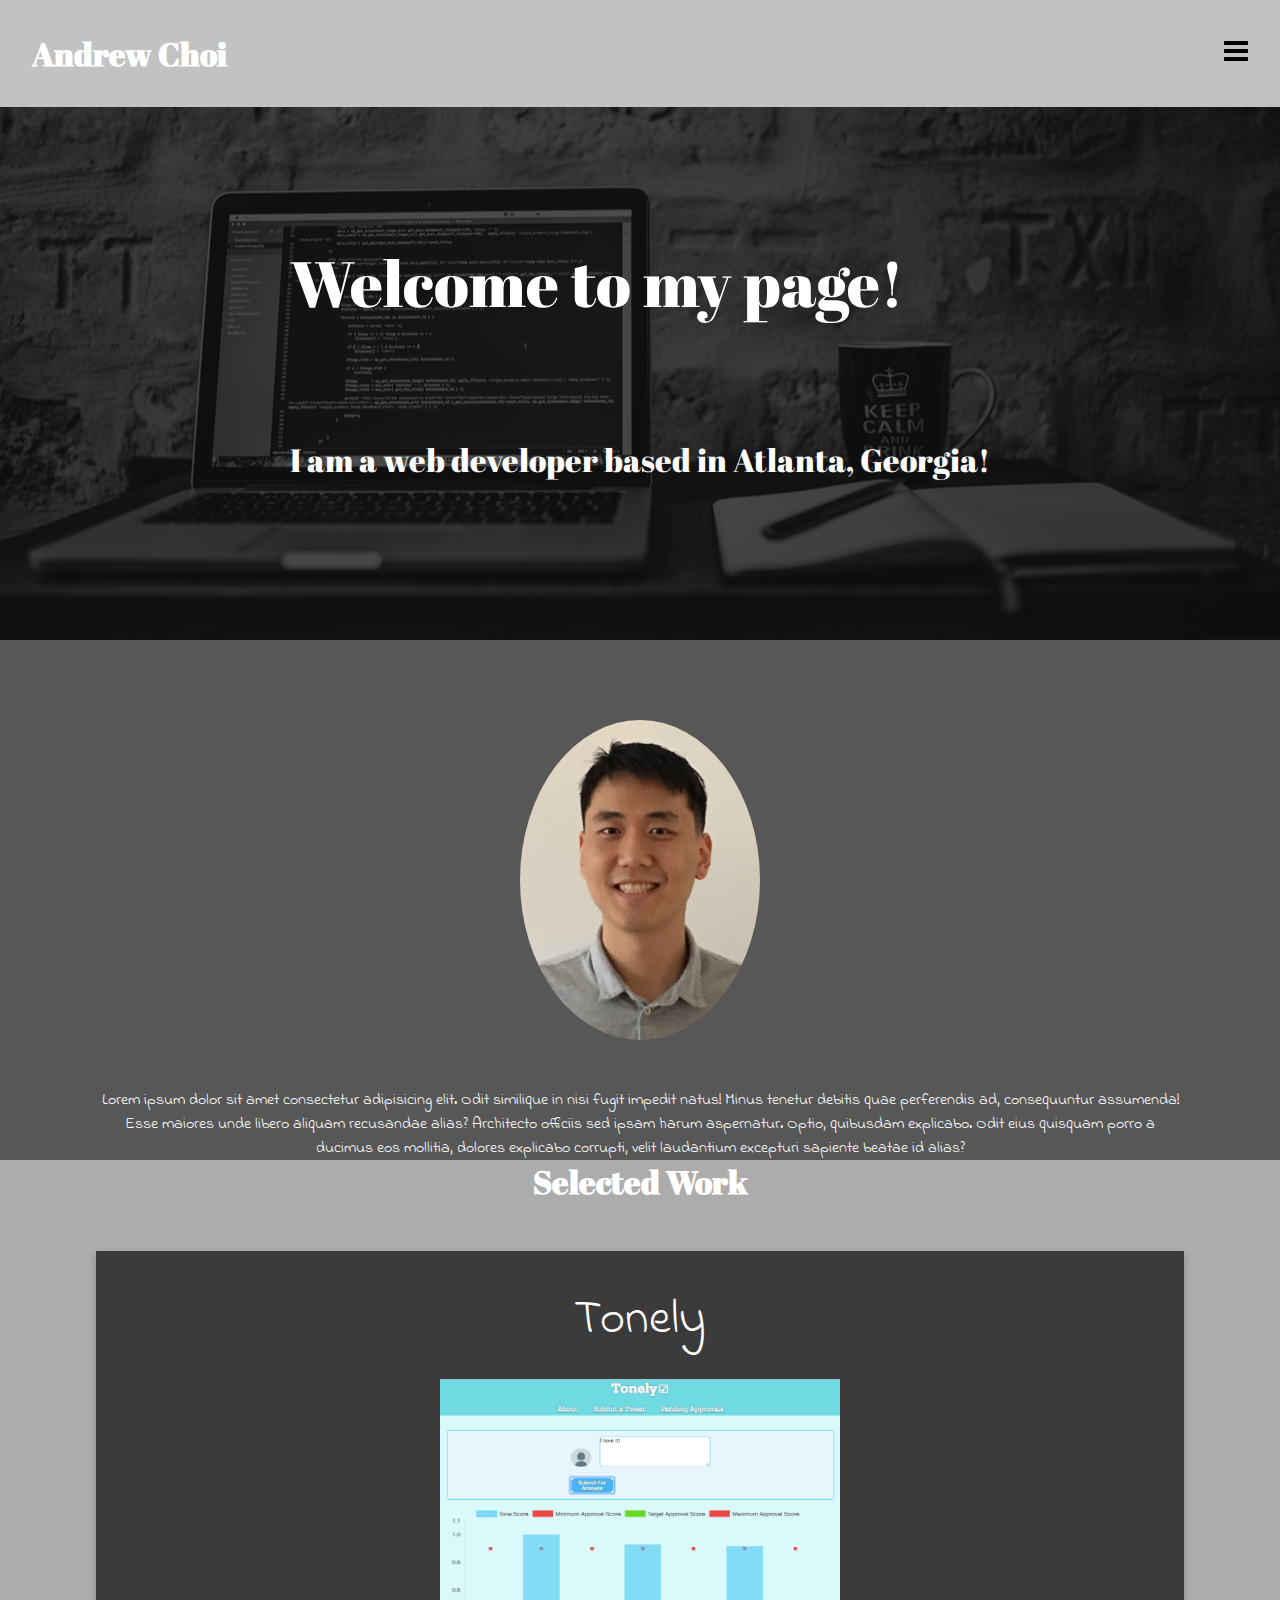
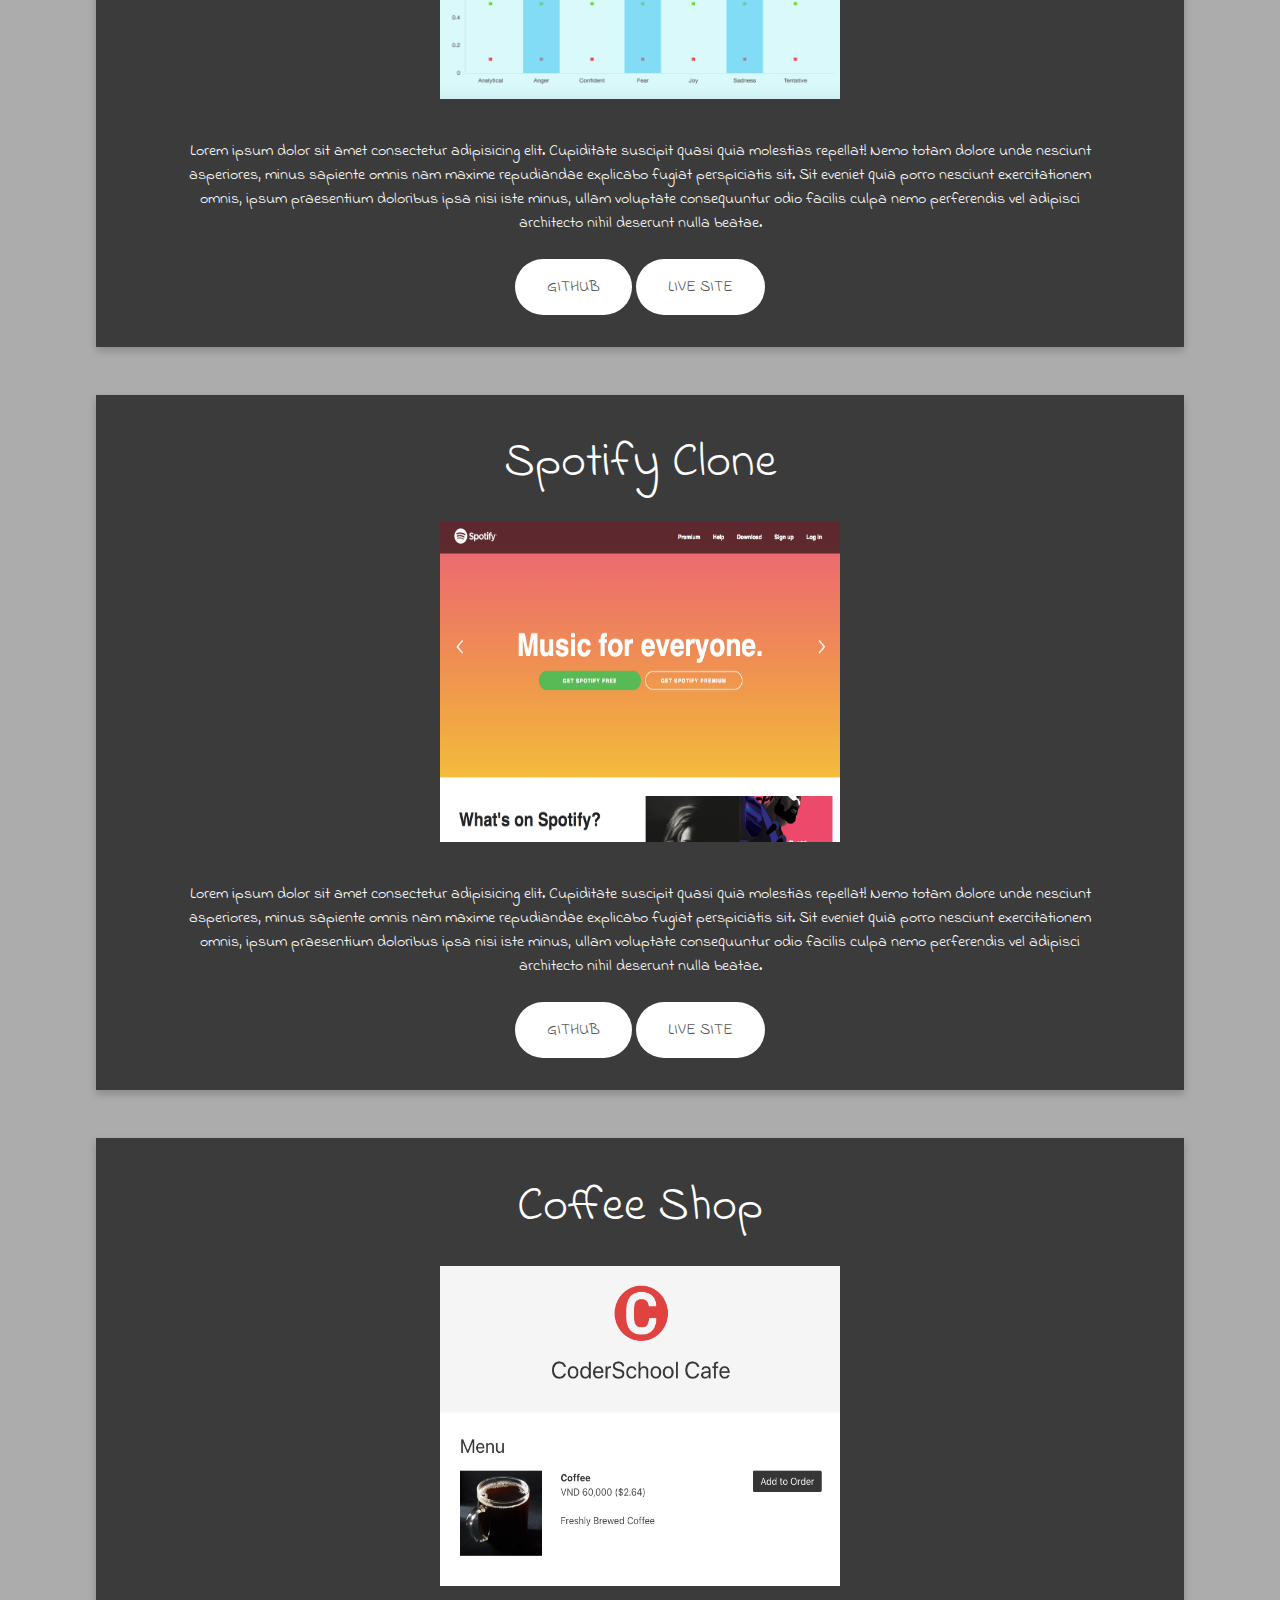
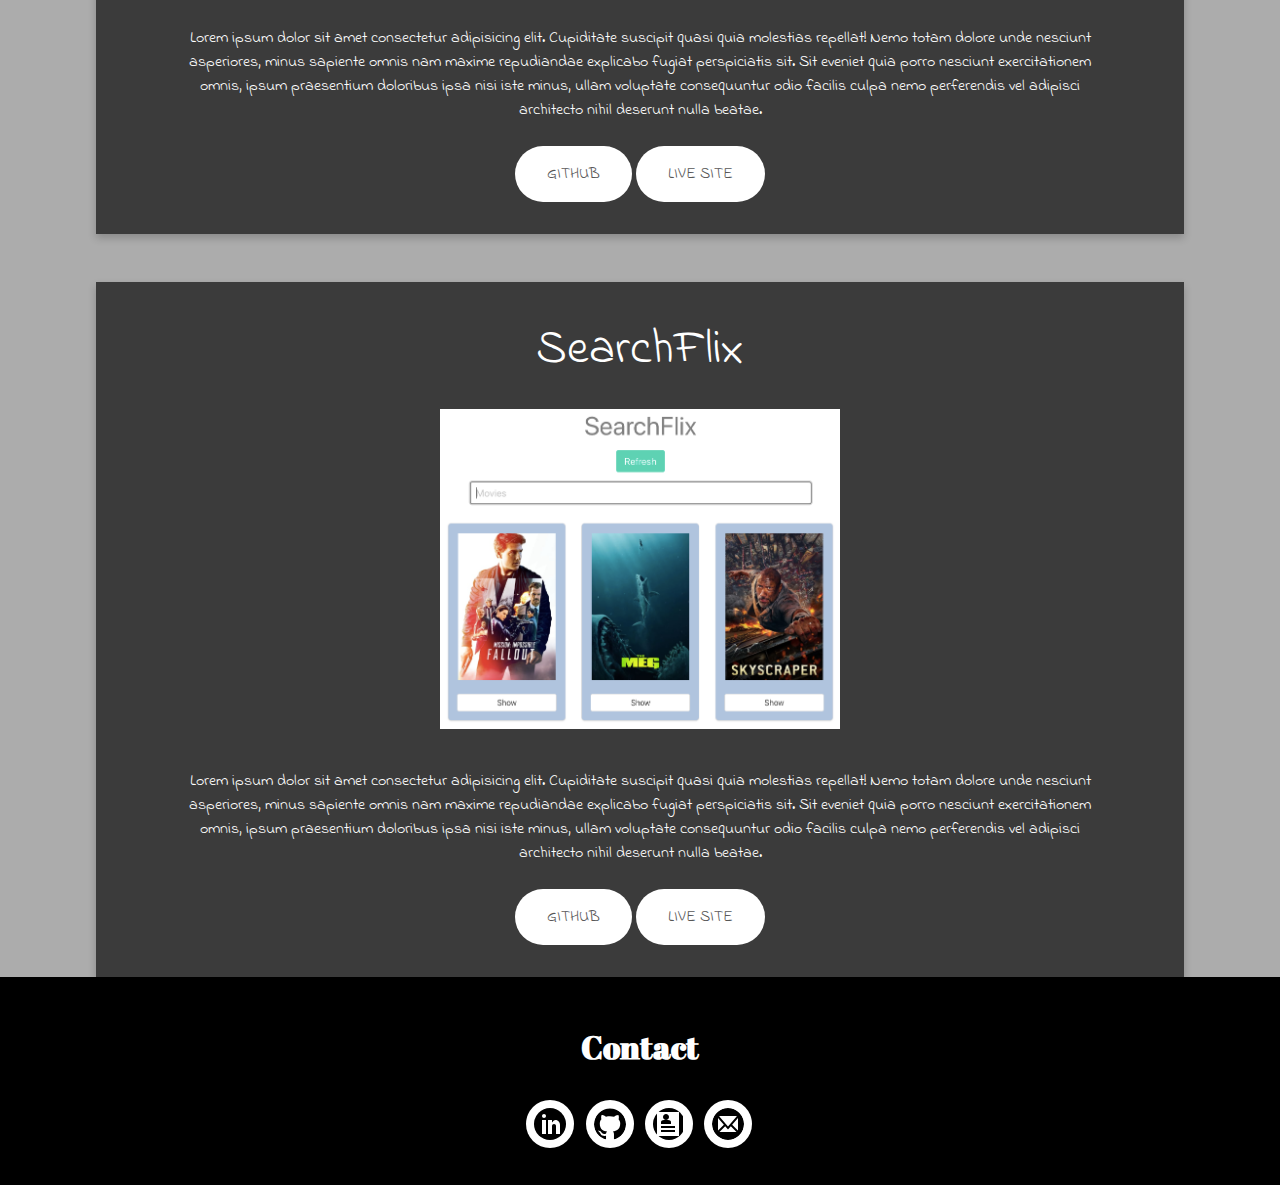
==== index.html @ 61ed872f "added background colors" ====
<!DOCTYPE html>
<html lang="en">

<head>
    <meta charset="UTF-8">
    <meta name="viewport" content="width=device-width, initial-scale=1.0">
    <meta http-equiv="X-UA-Compatible" content="ie=edge">
    <link rel="stylesheet" href="styles.css">
    <link href="https://fonts.googleapis.com/css?family=Abril+Fatface" rel="stylesheet">
    <link href="https://fonts.googleapis.com/css?family=Indie+Flower" rel="stylesheet">
    <title>Andrew Choi</title>
</head>

<body>
    <nav>
        <div class="name">
            <h1>Andrew Choi</h1>
        </div>
        <div class="navlinks-container">
            <a href="#"><img src="./media/bars.png" alt="media" class="nav-button"></a>
            <div class="nav-links">
                <ul>
                    <li class="links-about"><a href="#"></a>About</li>
                    <li class="links-selected"><a href="#"></a>Selected Work</li>
                    <li class="links-contact"><a href="#"></a>Contact</li>
                </ul>
            </div>
        </div>
    </nav>

    <div class="intro">
        <div class="intro-content">
            <span class="intro-main">Welcome to my page!</span>
            <span class="intro-sub">I am a web developer based in Atlanta, Georgia!</span>
        </div>
    </div>
    <div class="about">
        <img src="./media/myphoto.jpg" alt="" class="myphoto">
        <div class="column">
            <p>Lorem ipsum dolor sit amet consectetur adipisicing elit. Odit similique in nisi fugit impedit natus! Minus
                tenetur debitis quae perferendis ad, consequuntur assumenda! Esse maiores unde libero aliquam recusandae
                alias? Architecto officiis sed ipsam harum aspernatur. Optio, quibusdam explicabo. Odit eius quisquam porro
                a ducimus eos mollitia, dolores explicabo corrupti, velit laudantium excepturi sapiente beatae id alias?
            </p>
        </div>
    </div>

    <div class="selected-work">
        <h1>Selected Work</h1>
        <div class="column">
            <div class="work-card">
                <div class="image-container">
                    <span class="work-title">Tonely</span>
                    <img src="./media/Tonely.png" alt="Tonely" class="web-image">
                </div>
                <div class="content-container">
                    <p>Lorem ipsum dolor sit amet consectetur adipisicing elit. Cupiditate suscipit quasi quia molestias
                        repellat! Nemo totam dolore unde nesciunt asperiores, minus sapiente omnis nam maxime repudiandae
                        explicabo fugiat perspiciatis sit. Sit eveniet quia porro nesciunt exercitationem omnis, ipsum praesentium
                        doloribus ipsa nisi iste minus, ullam voluptate consequuntur odio facilis culpa nemo perferendis
                        vel adipisci architecto nihil deserunt nulla beatae.</p>
                    <div class="card-btns">
                        <a href="#" class="website-btn">Github</a>
                        <a href="#" class="website-btn">Live Site</a>
                    </div>
                </div>
            </div>
        </div>

        <div class="column">
            <div class="work-card">
                <div class="image-container">
                    <span class="work-title">Spotify Clone</span>
                    <img src="./media/spotify.png" alt="Spotify" class="web-image">
                </div>
                <div class="content-container">
                    <p>Lorem ipsum dolor sit amet consectetur adipisicing elit. Cupiditate suscipit quasi quia molestias
                        repellat! Nemo totam dolore unde nesciunt asperiores, minus sapiente omnis nam maxime repudiandae
                        explicabo fugiat perspiciatis sit. Sit eveniet quia porro nesciunt exercitationem omnis, ipsum praesentium
                        doloribus ipsa nisi iste minus, ullam voluptate consequuntur odio facilis culpa nemo perferendis
                        vel adipisci architecto nihil deserunt nulla beatae.</p>
                    <div class="card-btns">
                        <a href="#" class="website-btn">Github</a>
                        <a href="#" class="website-btn">Live Site</a>
                    </div>
                </div>
            </div>
        </div>

        <div class="column">
            <div class="work-card">
                <div class="image-container">
                    <span class="work-title">Coffee Shop</span>
                    <img src="./media/coffee.png" alt="coffee" class="web-image">
                </div>
                <div class="content-container">
                    <p>Lorem ipsum dolor sit amet consectetur adipisicing elit. Cupiditate suscipit quasi quia molestias
                        repellat! Nemo totam dolore unde nesciunt asperiores, minus sapiente omnis nam maxime repudiandae
                        explicabo fugiat perspiciatis sit. Sit eveniet quia porro nesciunt exercitationem omnis, ipsum praesentium
                        doloribus ipsa nisi iste minus, ullam voluptate consequuntur odio facilis culpa nemo perferendis
                        vel adipisci architecto nihil deserunt nulla beatae.</p>
                    <div class="card-btns">
                        <a href="#" class="website-btn">Github</a>
                        <a href="#" class="website-btn">Live Site</a>
                    </div>
                </div>
            </div>
        </div>
        <div class="column">
            <div class="work-card">
                <div class="image-container">
                    <span class="work-title">SearchFlix</span>
                    <img src="./media/searchflix.png" alt="SearchFlix" class="web-image">
                </div>
                <div class="content-container">
                    <p>Lorem ipsum dolor sit amet consectetur adipisicing elit. Cupiditate suscipit quasi quia molestias
                        repellat! Nemo totam dolore unde nesciunt asperiores, minus sapiente omnis nam maxime repudiandae
                        explicabo fugiat perspiciatis sit. Sit eveniet quia porro nesciunt exercitationem omnis, ipsum praesentium
                        doloribus ipsa nisi iste minus, ullam voluptate consequuntur odio facilis culpa nemo perferendis
                        vel adipisci architecto nihil deserunt nulla beatae.</p>
                    <div class="card-btns">
                        <a href="#" class="website-btn">Github</a>
                        <a href="#" class="website-btn">Live Site</a>
                    </div>
                </div>
            </div>
        </div>
    </div>
    <div class="contact">
        <div class="column">
            <div class="contact-container">
                <h1>Contact</h1>
                <div class="social-media">
                    <ul class="media-list">
                        <li><a href="https://www.linkedin.com/in/andrew-choi-26a02141/" target="_blank"><img src="./media/linkedin.png" alt="linkedin"></a></li>
                        <li><a href="https://github.com/achoi2" target="_blank"><img src="./media/github.png" alt="github"></a></li>
                        <li><img src="./media/resume.png" alt="resume"></li>
                        <li><img src="./media/email.png" alt="email"></li>
                    </ul>
                </div>
            </div>
        </div>
    </div>



    <script src="index.js"></script>
</body>

</html>
---- styles.css ----
* {
    margin: 0;
    padding: 0;
    box-sizing: border-box;
}

html,
body {
    font-size: 16px;
    width: 100%;
    height: 100%;
    font-family: 'Abril Fatface', cursive;
    background-color: rgb(255, 255, 255);
    color: rgb(255, 255, 255)
}


/*******************************
		NAV STYLES
*******************************/


nav {
    display: flex;
    align-items: center;
    justify-content: space-between; 
    padding: 2em 2em 2em 2em;
    position: fixed;
    top: 0;
    width: 100%;
    background-color: #c2c2c2;
}

.navlinks-container {
    position: relative;
}

.nav-links {
    display: none;
    position: absolute;
    right: 9%;  
    overflow: auto;
    box-shadow: 0 .5em 1em 0 rgba(0,0,0,0.2);
    background-color: #a9a9a9;  
}


.nav-links ul {
    list-style-type: none;
    flex-direction: column;
    cursor: pointer;
}

.nav-links li {
    padding: 1em 2em;
}

.nav-links li:hover {
    background-color: #989898;
}

.show {
    display: block;
}


/*******************************
		INTRO STYLES
*******************************/

.intro {
    background-image: linear-gradient(rgba(0,0,0,.7), rgba(0,0,0,.7)), url(./media/apple.jpeg);
    height: 40em;
    background-size: cover;
    background-position: center;
    display: flex;
    justify-content: center;
    align-items: center;
}

.intro-content {
    color: #ffffff;
    padding-top: 5em;
}

.intro-main {
    display: block;
    font-size: 4em;
    font-weight: 400;
}

.intro-sub {
    display: block;
    font-size: 2em;
    font-weight: 400;
    padding-top: 3.5em;
}

/*******************************
		ABOUT ME STYLES
*******************************/

.about {
    display: flex;
    align-items: center;
    flex-direction: column;
    font-family: 'Indie Flower', cursive;
    background-color: #575757;
    text-align: center;
}

.myphoto {
    margin-top: 5em;
    width: 15em;
    height: 20em;
    border-radius: 50%;
}

.column {
    padding-top: 3em;
    margin: 0em 6em 0 6em;
}

/*******************************
		SELECTED WORK STYLES
*******************************/

.selected-work {
    display: flex;
    align-items: center;
    flex-direction: column;
    background-color: #acacac
}

.selected-work h2 {
    padding-top: 2em;
}

.work-card {
    display: flex;
    align-items: center;
    flex-direction: column;
    font-family: 'Indie Flower', cursive;
    box-shadow: 0 4px 8px 0 rgba(0, 0, 0, 0.2);
    transition: 0.3s;
    height: 60%;
    background-color: #3b3b3b;
    text-align: center;
}

.work-title {
    font-family: 'Indie Flower', cursive;
    font-weight: 400;
    font-size: 3em;
    padding: .7em 0 .5em 0;
    display: block;
}


.web-image {
    width: 25em;
    height: 20em;
}

.content-container {
    margin: 2em 5em 2em 5em;
}


.website-btn {
    margin-top: 1.5em;
    text-transform: uppercase;
    text-decoration: none;
    background-color: #ffffff;
    color: #575757;
    padding: 1em 2em;
    display: inline-block;
    border-radius: 3em;
}

/*******************************
        CONTACT SECTION
*******************************/

.contact {
    background-color: black;
}

.contact-container {
    display: flex;
    align-items: center;
    flex-direction: column;
}

.social-media {
    margin: 2em 0 2em 0;  
}

.media-list {
    padding-left: 0.6em;
    display: flex;
}

.media-list li {
    padding-right: 0.7em;
    list-style: none;
}

.media-list img {
    background-color: white;
    border-radius: 3em;
    padding: .5em;
}

/*******************************
        MEDIA QUERIES
*******************************/

/* @media(min-width: 600px) {
    .nav-button {
        display: none;
    }

    .nav-links {
        display: block;
    }
} */
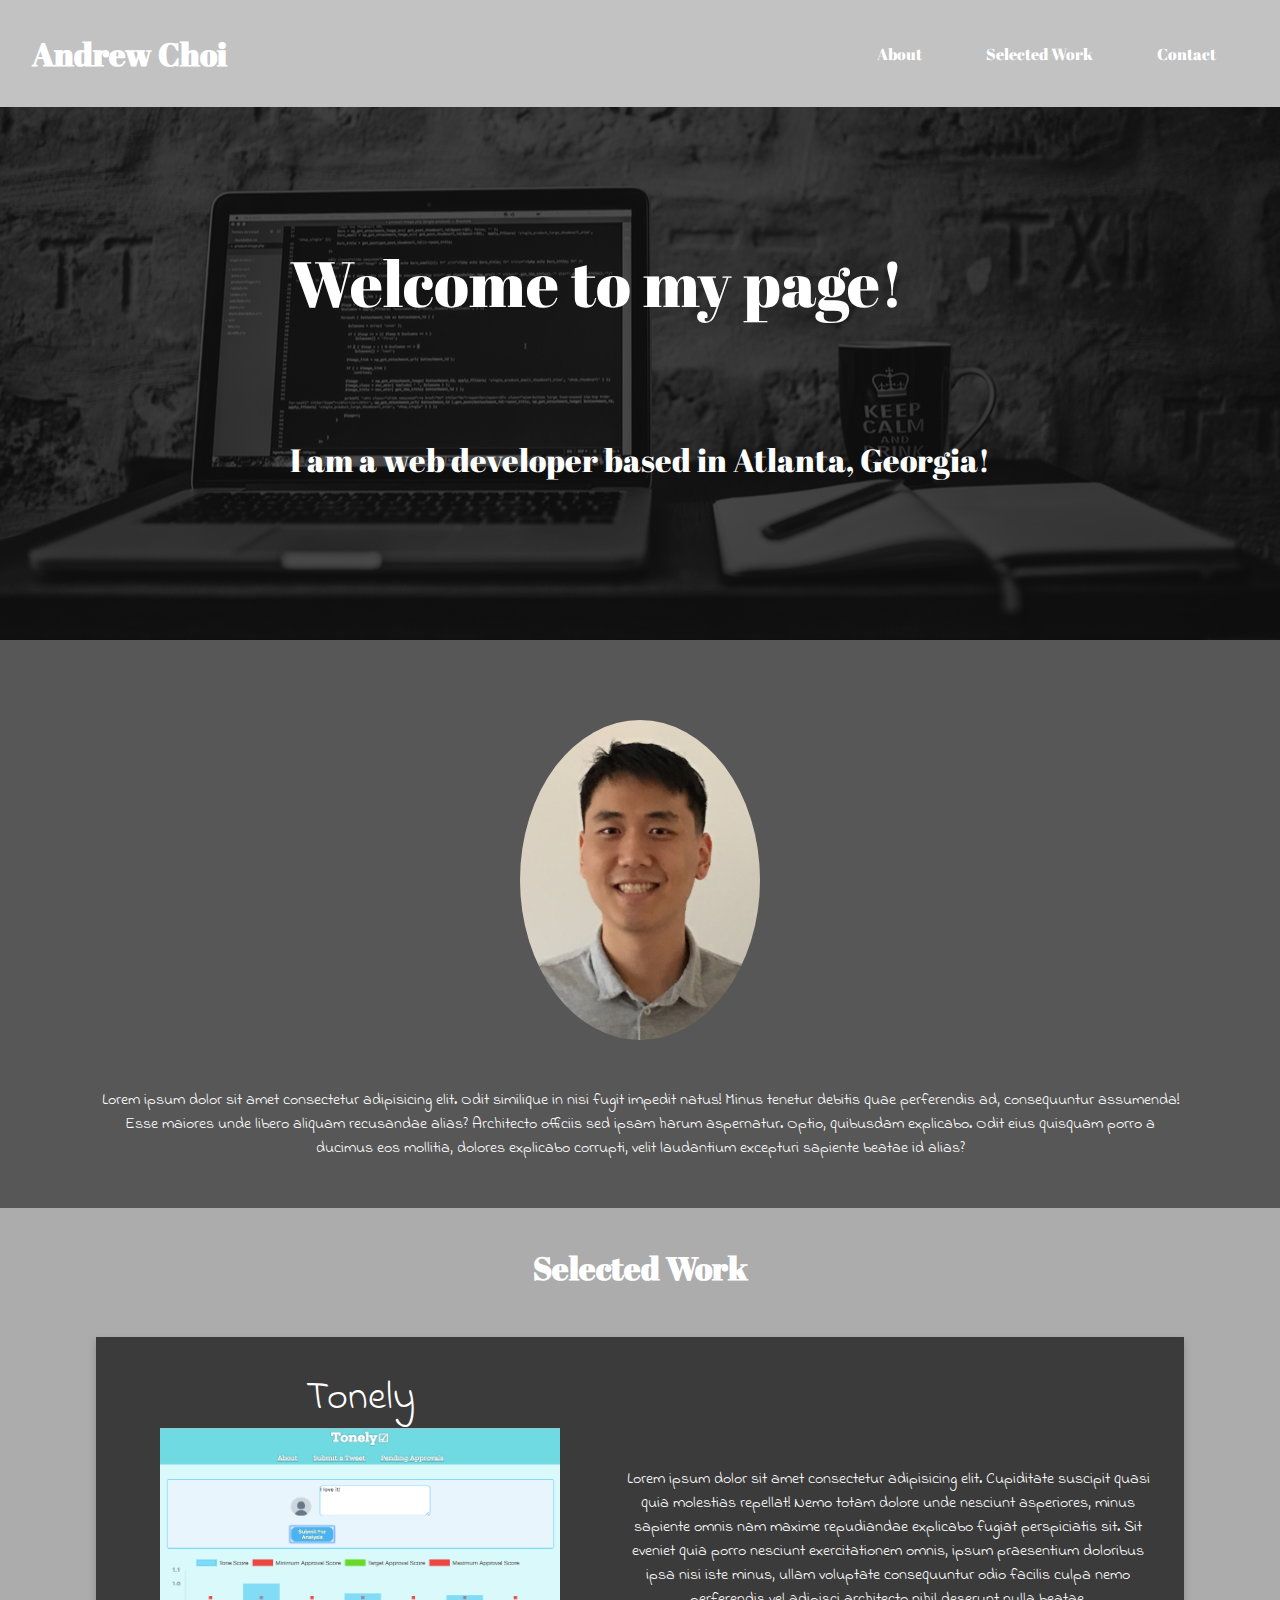
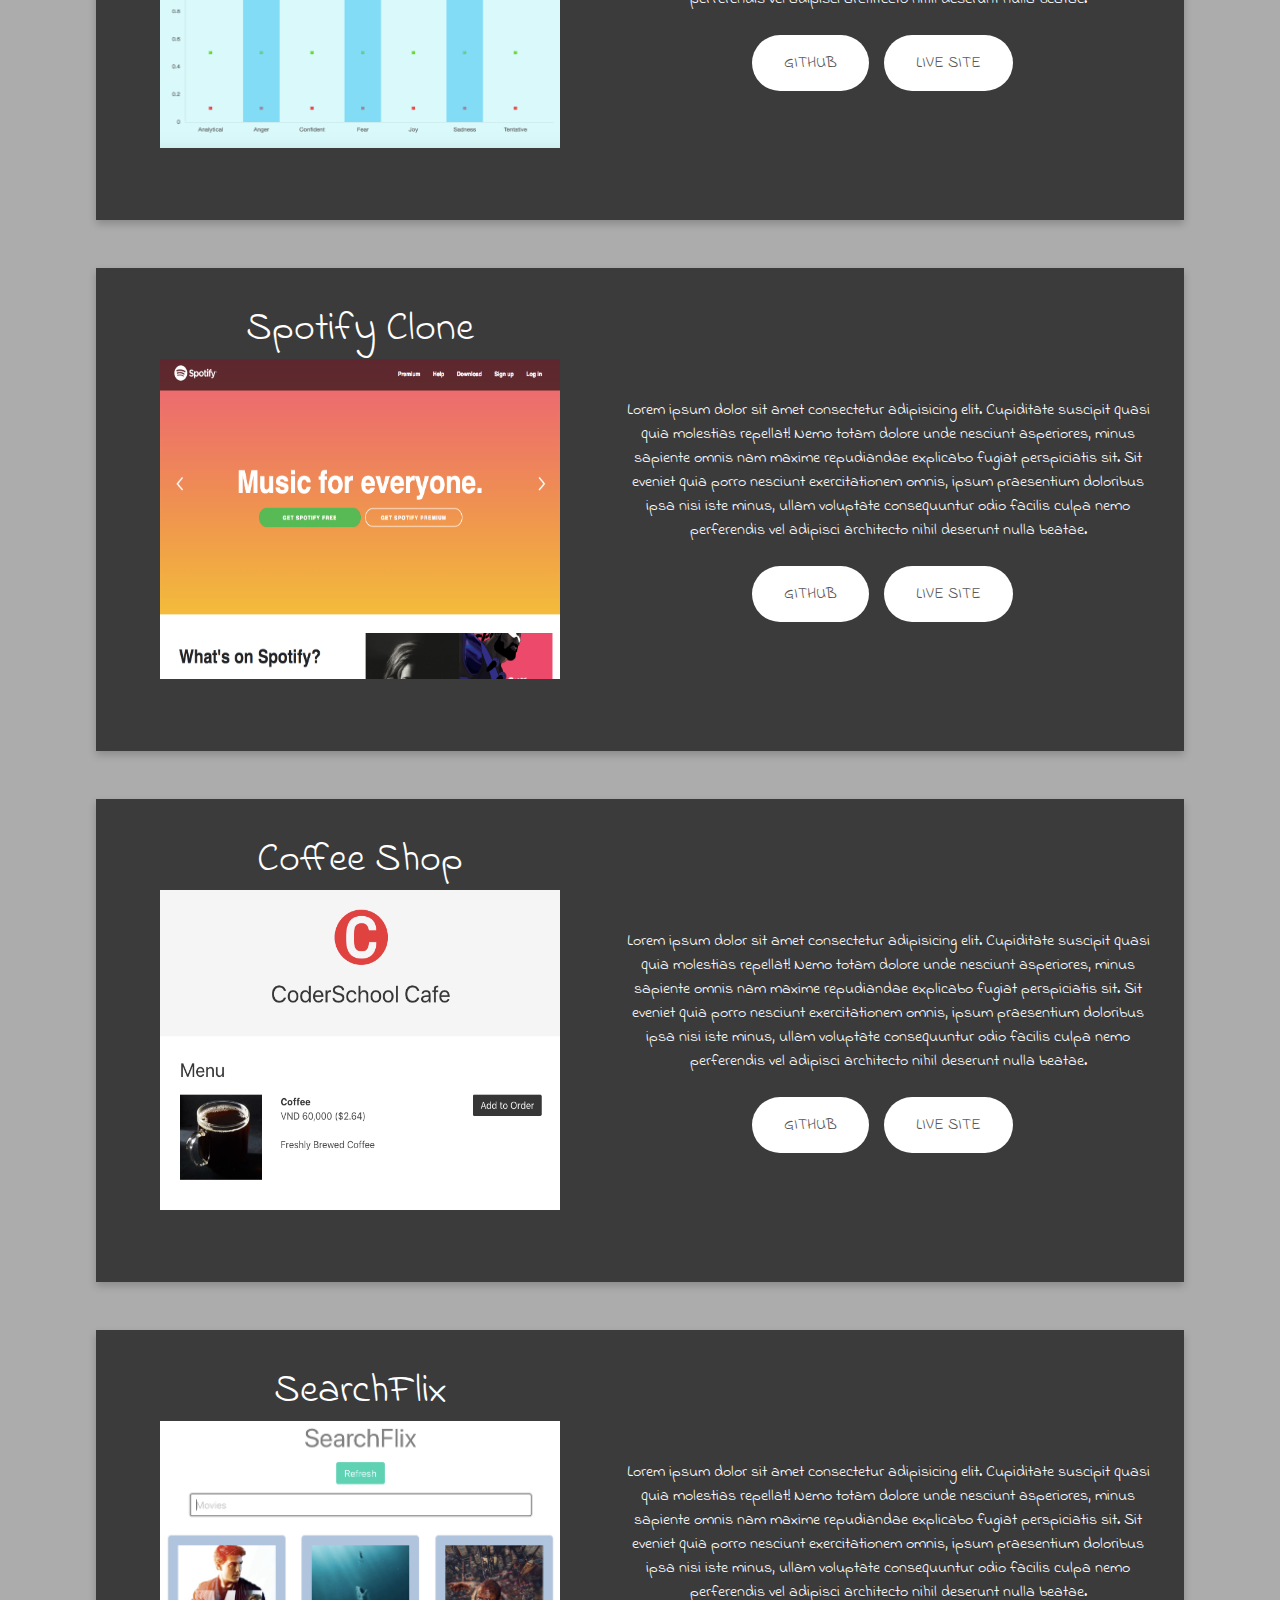
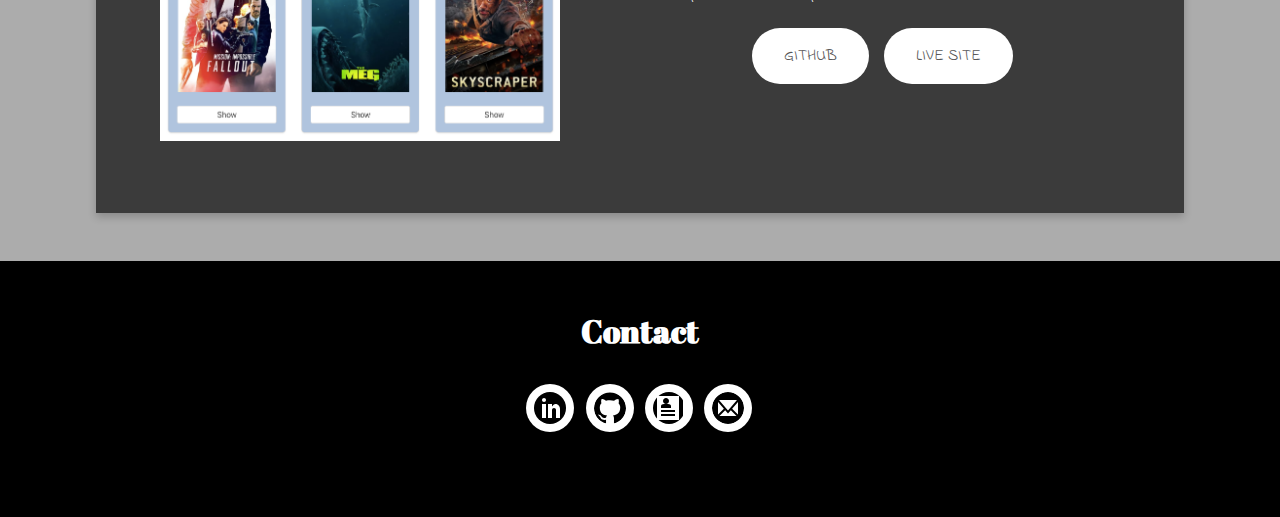
==== commit 1abc6122: "added responsiveness" ====
--- a/index.html
+++ b/index.html
@@ -17,8 +17,8 @@
             <h1>Andrew Choi</h1>
         </div>
         <div class="navlinks-container">
-            <a href="#"><img src="./media/bars.png" alt="media" class="nav-button"></a>
-            <div class="nav-links">
+            <img src="./media/bars.png" alt="media" class="nav-btn">
+            <div class="navlinks">
                 <ul>
                     <li class="links-about"><a href="#"></a>About</li>
                     <li class="links-selected"><a href="#"></a>Selected Work</li>
@@ -46,7 +46,7 @@
     </div>
 
     <div class="selected-work">
-        <h1>Selected Work</h1>
+        <h1 class="selected-title">Selected Work</h1>
         <div class="column">
             <div class="work-card">
                 <div class="image-container">
--- a/styles.css
+++ b/styles.css
@@ -11,19 +11,17 @@
     height: 100%;
     font-family: 'Abril Fatface', cursive;
     background-color: rgb(255, 255, 255);
-    color: rgb(255, 255, 255)
-}
-
+    color: rgb(255, 255, 255);
+}
 
 /*******************************
 		NAV STYLES
 *******************************/
 
-
 nav {
     display: flex;
     align-items: center;
-    justify-content: space-between; 
+    justify-content: space-between;
     padding: 2em 2em 2em 2em;
     position: fixed;
     top: 0;
@@ -35,27 +33,30 @@
     position: relative;
 }
 
-.nav-links {
+.navlinks-container img {
+    cursor: pointer;
+}
+
+.navlinks {
     display: none;
     position: absolute;
-    right: 9%;  
+    right: 9%;
     overflow: auto;
-    box-shadow: 0 .5em 1em 0 rgba(0,0,0,0.2);
-    background-color: #a9a9a9;  
-}
-
-
-.nav-links ul {
+    box-shadow: 0 0.5em 1em 0 rgba(0, 0, 0, 0.2);
+    background-color: #a9a9a9;
+}
+
+.navlinks ul {
     list-style-type: none;
     flex-direction: column;
     cursor: pointer;
 }
 
-.nav-links li {
+.navlinks li {
     padding: 1em 2em;
 }
 
-.nav-links li:hover {
+.navlinks li:hover {
     background-color: #989898;
 }
 
@@ -63,13 +64,13 @@
     display: block;
 }
 
-
 /*******************************
 		INTRO STYLES
 *******************************/
 
 .intro {
-    background-image: linear-gradient(rgba(0,0,0,.7), rgba(0,0,0,.7)), url(./media/apple.jpeg);
+    background-image: linear-gradient(rgba(0, 0, 0, 0.7), rgba(0, 0, 0, 0.7)),
+        url(./media/apple.jpeg);
     height: 40em;
     background-size: cover;
     background-position: center;
@@ -121,15 +122,23 @@
     margin: 0em 6em 0 6em;
 }
 
+.column:last-child {
+    padding-bottom: 3em;
+}
+
 /*******************************
 		SELECTED WORK STYLES
 *******************************/
 
+.selected-title {
+    padding-top: 1.2em;
+}
+
 .selected-work {
     display: flex;
     align-items: center;
     flex-direction: column;
-    background-color: #acacac
+    background-color: #acacac;
 }
 
 .selected-work h2 {
@@ -152,10 +161,9 @@
     font-family: 'Indie Flower', cursive;
     font-weight: 400;
     font-size: 3em;
-    padding: .7em 0 .5em 0;
-    display: block;
-}
-
+    padding: 0.7em 0 0.5em 0;
+    display: block;
+}
 
 .web-image {
     width: 25em;
@@ -165,7 +173,6 @@
 .content-container {
     margin: 2em 5em 2em 5em;
 }
-
 
 .website-btn {
     margin-top: 1.5em;
@@ -174,6 +181,7 @@
     background-color: #ffffff;
     color: #575757;
     padding: 1em 2em;
+    margin-right: 0.7em;
     display: inline-block;
     border-radius: 3em;
 }
@@ -193,7 +201,7 @@
 }
 
 .social-media {
-    margin: 2em 0 2em 0;  
+    margin: 2em 0 2em 0;
 }
 
 .media-list {
@@ -209,19 +217,58 @@
 .media-list img {
     background-color: white;
     border-radius: 3em;
-    padding: .5em;
+    padding: 0.5em;
 }
 
 /*******************************
         MEDIA QUERIES
 *******************************/
 
-/* @media(min-width: 600px) {
-    .nav-button {
+@media (min-width: 750px) {
+    .nav-btn {
         display: none;
     }
 
-    .nav-links {
-        display: block;
-    }
-} */+    .navlinks-container {
+        position: static;
+    }
+
+    .navlinks {
+        position: static;
+        display: inline;
+        box-shadow: 0 0 0 0;
+        background-color: #c2c2c2;
+    }
+
+    .navlinks ul {
+        display: flex;
+        flex-direction: row;
+    }
+
+    .navlinks li {
+        padding: 0 2em;
+    }
+    .navlinks li:hover {
+        background-color: #c2c2c2;
+    }
+}
+
+@media (min-width: 1000px) {
+    .work-card {
+        flex-direction: row;
+    }
+
+    .content-container {
+        margin: 0;
+        padding: 2em 2em 2em 2em;
+    }
+
+    .image-container {
+        padding: 2em 2em 4em 4em;
+    }
+
+    .work-title {
+        padding: 0;
+        font-size: 2.5em;
+    }
+}
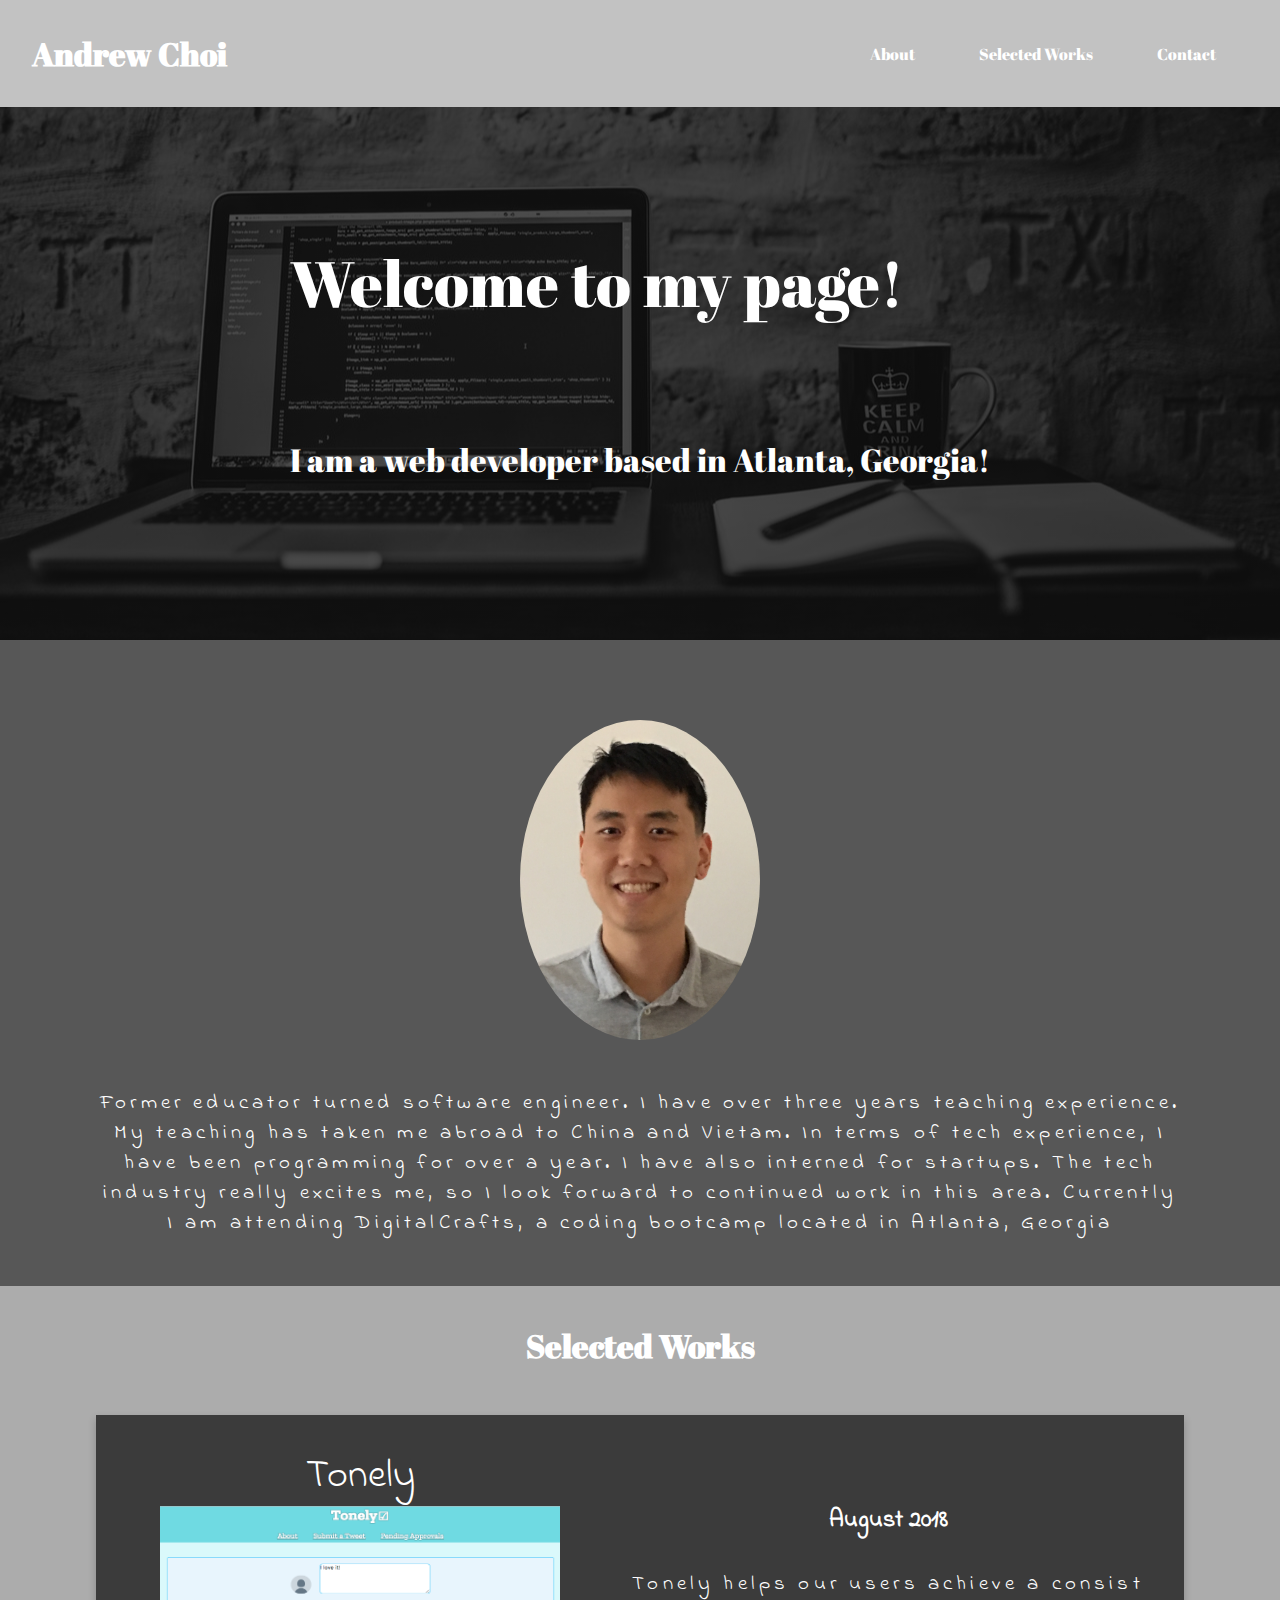
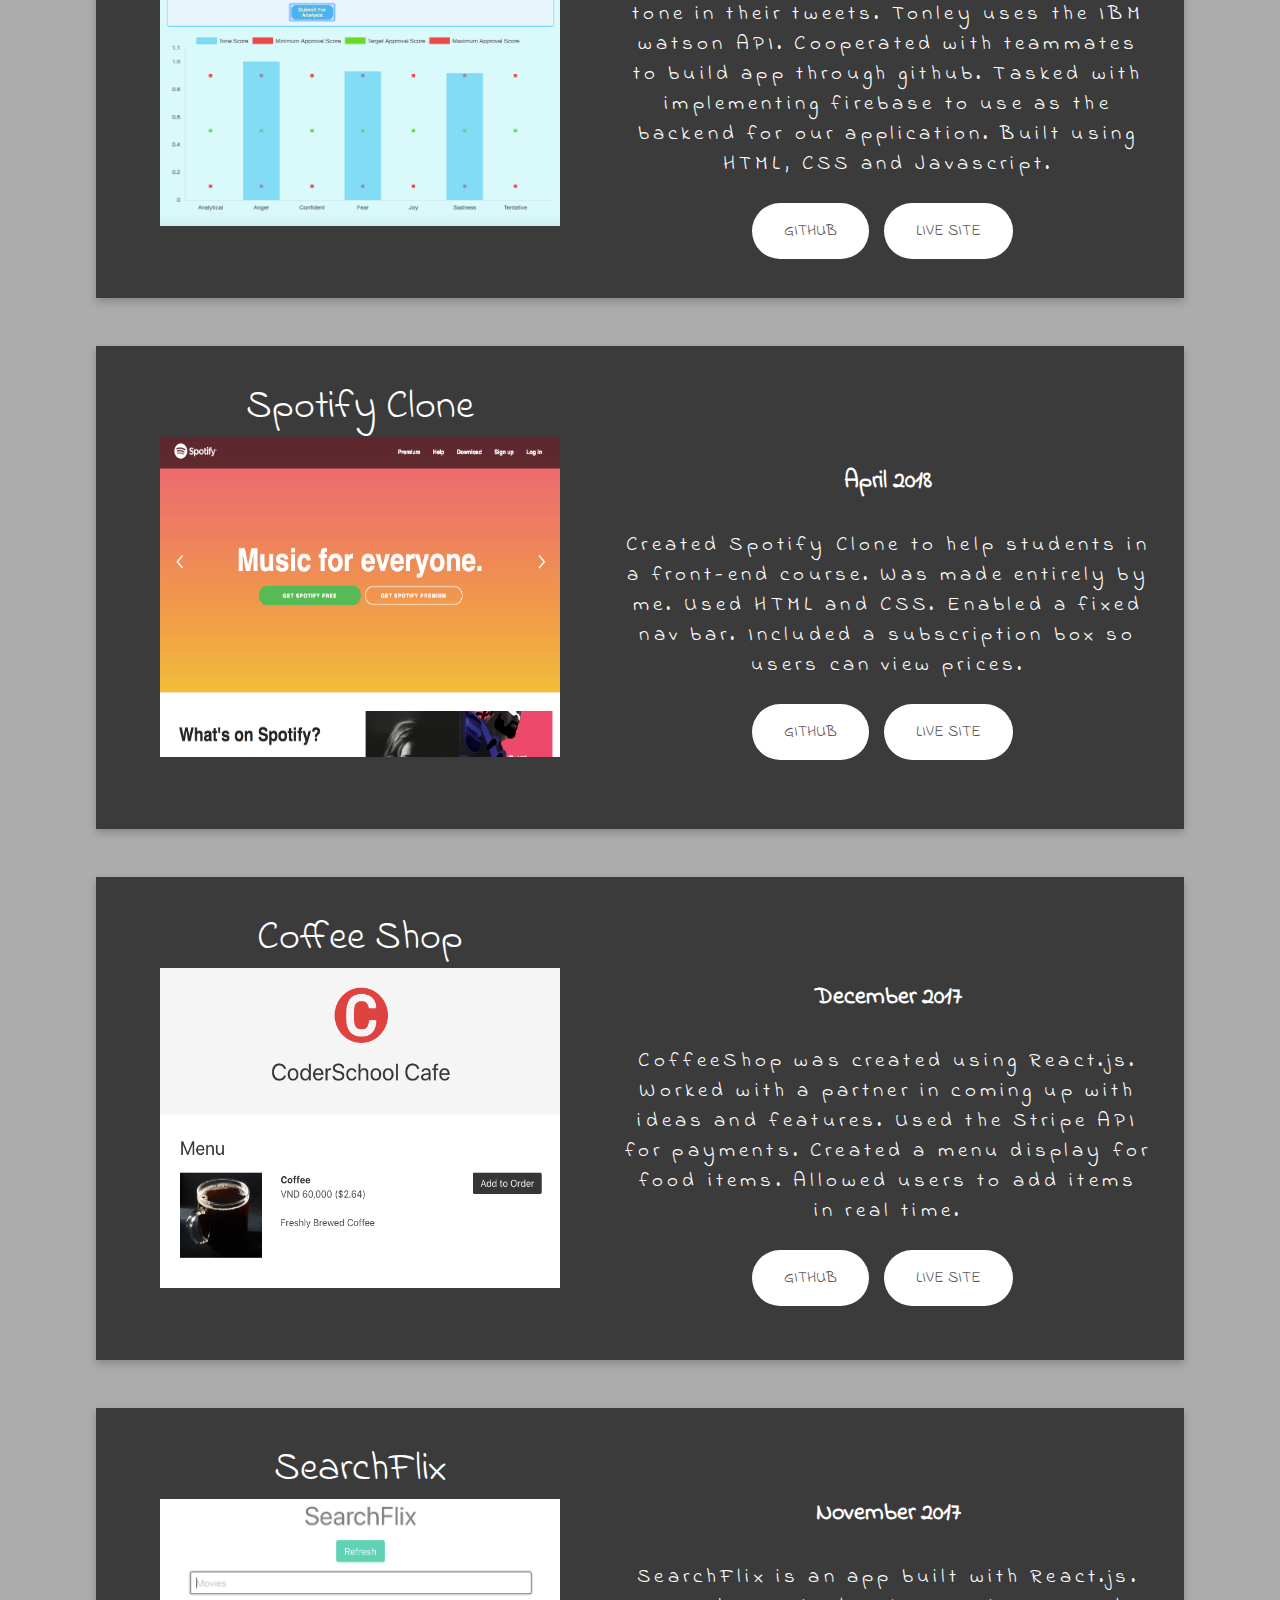
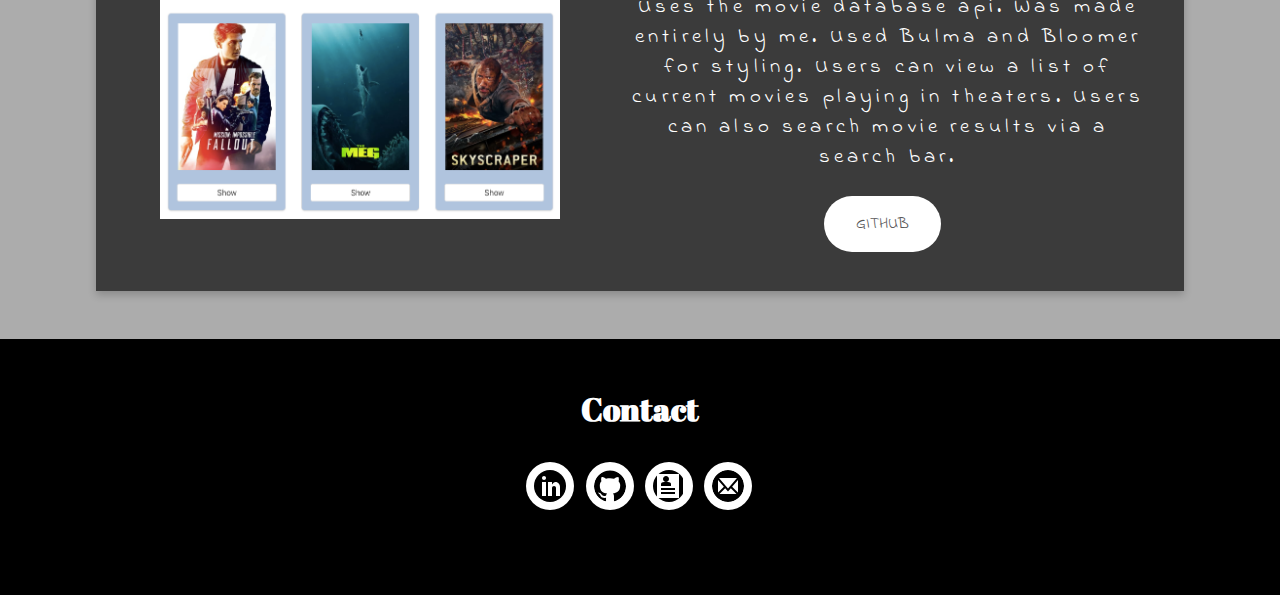
==== commit 71749ced: "added text into website" ====
--- a/index.html
+++ b/index.html
@@ -21,7 +21,7 @@
             <div class="navlinks">
                 <ul>
                     <li class="links-about"><a href="#"></a>About</li>
-                    <li class="links-selected"><a href="#"></a>Selected Work</li>
+                    <li class="links-selected"><a href="#"></a>Selected Works</li>
                     <li class="links-contact"><a href="#"></a>Contact</li>
                 </ul>
             </div>
@@ -37,16 +37,17 @@
     <div class="about">
         <img src="./media/myphoto.jpg" alt="" class="myphoto">
         <div class="column">
-            <p>Lorem ipsum dolor sit amet consectetur adipisicing elit. Odit similique in nisi fugit impedit natus! Minus
-                tenetur debitis quae perferendis ad, consequuntur assumenda! Esse maiores unde libero aliquam recusandae
-                alias? Architecto officiis sed ipsam harum aspernatur. Optio, quibusdam explicabo. Odit eius quisquam porro
-                a ducimus eos mollitia, dolores explicabo corrupti, velit laudantium excepturi sapiente beatae id alias?
-            </p>
+            <span class="paragraph-text">Former educator turned software engineer. I have over three years teaching experience.
+                My teaching has taken me abroad to China and Vietam. In terms of tech experience, I have been programming
+                for over a year. I have also interned for startups. The tech industry really excites me, so I look forward
+                to continued work in this area. Currently I am attending DigitalCrafts, a coding bootcamp located in Atlanta,
+                Georgia
+            </span>
         </div>
     </div>
 
     <div class="selected-work">
-        <h1 class="selected-title">Selected Work</h1>
+        <h1 class="selected-title">Selected Works</h1>
         <div class="column">
             <div class="work-card">
                 <div class="image-container">
@@ -54,14 +55,19 @@
                     <img src="./media/Tonely.png" alt="Tonely" class="web-image">
                 </div>
                 <div class="content-container">
-                    <p>Lorem ipsum dolor sit amet consectetur adipisicing elit. Cupiditate suscipit quasi quia molestias
-                        repellat! Nemo totam dolore unde nesciunt asperiores, minus sapiente omnis nam maxime repudiandae
-                        explicabo fugiat perspiciatis sit. Sit eveniet quia porro nesciunt exercitationem omnis, ipsum praesentium
-                        doloribus ipsa nisi iste minus, ullam voluptate consequuntur odio facilis culpa nemo perferendis
-                        vel adipisci architecto nihil deserunt nulla beatae.</p>
+                    <h2 class="project-date">
+                        August 2018
+                    </h2>
+                    <span class="paragraph-text">
+                        Tonely helps our users achieve a consist tone in their tweets. Tonley uses the IBM watson API. Cooperated with teammates
+                        to build app through github. Tasked with implementing firebase to use as the backend for our application.
+                        Built using HTML, CSS and Javascript.
+                    </span>
                     <div class="card-btns">
-                        <a href="#" class="website-btn">Github</a>
-                        <a href="#" class="website-btn">Live Site</a>
+                        <a href="https://github.com/achoi2/Tweet-Sentiment-Analysis" target="_blank" class="website-btn">Github</a>
+                        <a href="https://achoi2.github.io/Tweet-Sentiment-Analysis/" target="_blank" class="website-btn">Live
+                            Site
+                        </a>
                     </div>
                 </div>
             </div>
@@ -74,14 +80,16 @@
                     <img src="./media/spotify.png" alt="Spotify" class="web-image">
                 </div>
                 <div class="content-container">
-                    <p>Lorem ipsum dolor sit amet consectetur adipisicing elit. Cupiditate suscipit quasi quia molestias
-                        repellat! Nemo totam dolore unde nesciunt asperiores, minus sapiente omnis nam maxime repudiandae
-                        explicabo fugiat perspiciatis sit. Sit eveniet quia porro nesciunt exercitationem omnis, ipsum praesentium
-                        doloribus ipsa nisi iste minus, ullam voluptate consequuntur odio facilis culpa nemo perferendis
-                        vel adipisci architecto nihil deserunt nulla beatae.</p>
+                    <h2 class="project-date">
+                        April 2018
+                    </h2>
+                    <span class="paragraph-text">
+                        Created Spotify Clone to help students in a front-end course. Was made entirely by me. Used HTML and CSS. Enabled a fixed
+                        nav bar. Included a subscription box so users can view prices.
+                    </span>
                     <div class="card-btns">
-                        <a href="#" class="website-btn">Github</a>
-                        <a href="#" class="website-btn">Live Site</a>
+                        <a href="https://github.com/achoi2/Spotify-Clone" target="_blank" class="website-btn">Github</a>
+                        <a href="https://achoi2.github.io/Spotify-Clone/" target="_blank" class="website-btn">Live Site</a>
                     </div>
                 </div>
             </div>
@@ -94,14 +102,18 @@
                     <img src="./media/coffee.png" alt="coffee" class="web-image">
                 </div>
                 <div class="content-container">
-                    <p>Lorem ipsum dolor sit amet consectetur adipisicing elit. Cupiditate suscipit quasi quia molestias
-                        repellat! Nemo totam dolore unde nesciunt asperiores, minus sapiente omnis nam maxime repudiandae
-                        explicabo fugiat perspiciatis sit. Sit eveniet quia porro nesciunt exercitationem omnis, ipsum praesentium
-                        doloribus ipsa nisi iste minus, ullam voluptate consequuntur odio facilis culpa nemo perferendis
-                        vel adipisci architecto nihil deserunt nulla beatae.</p>
+                    <h2 class="project-date">
+                        December 2017
+                    </h2>
+                    <span class="paragraph-text">
+                        CoffeeShop was created using React.js. Worked with a partner in coming up with ideas and features. Used the Stripe API for
+                        payments. Created a menu display for food items. Allowed users to add items in real time.
+                    </span>
                     <div class="card-btns">
-                        <a href="#" class="website-btn">Github</a>
-                        <a href="#" class="website-btn">Live Site</a>
+                        <a href="https://github.com/oscarjes/coderschool-coffee" target="_blank" class="website-btn">Github</a>
+                        <a href="https://oscarjes.github.io/coderschool-coffee/" target="_blank" class="website-btn">Live
+                            Site
+                        </a>
                     </div>
                 </div>
             </div>
@@ -113,14 +125,16 @@
                     <img src="./media/searchflix.png" alt="SearchFlix" class="web-image">
                 </div>
                 <div class="content-container">
-                    <p>Lorem ipsum dolor sit amet consectetur adipisicing elit. Cupiditate suscipit quasi quia molestias
-                        repellat! Nemo totam dolore unde nesciunt asperiores, minus sapiente omnis nam maxime repudiandae
-                        explicabo fugiat perspiciatis sit. Sit eveniet quia porro nesciunt exercitationem omnis, ipsum praesentium
-                        doloribus ipsa nisi iste minus, ullam voluptate consequuntur odio facilis culpa nemo perferendis
-                        vel adipisci architecto nihil deserunt nulla beatae.</p>
+                    <h2 class="project-date">
+                        November 2017
+                    </h2>
+                    <span class="paragraph-text">
+                        SearchFlix is an app built with React.js. Uses the movie database api. Was made entirely by me. Used Bulma and Bloomer for
+                        styling. Users can view a list of current movies playing in theaters. Users can also search movie
+                        results via a search bar.
+                    </span>
                     <div class="card-btns">
-                        <a href="#" class="website-btn">Github</a>
-                        <a href="#" class="website-btn">Live Site</a>
+                        <a href="https://github.com/achoi2/SearchFlix" target="_blank" class="website-btn">Github</a>
                     </div>
                 </div>
             </div>
@@ -132,18 +146,17 @@
                 <h1>Contact</h1>
                 <div class="social-media">
                     <ul class="media-list">
-                        <li><a href="https://www.linkedin.com/in/andrew-choi-26a02141/" target="_blank"><img src="./media/linkedin.png" alt="linkedin"></a></li>
+                        <li><a href="https://www.linkedin.com/in/andrew-choi-26a02141/" target="_blank"><img src="./media/linkedin.png"
+                                    alt="linkedin"></a></li>
                         <li><a href="https://github.com/achoi2" target="_blank"><img src="./media/github.png" alt="github"></a></li>
-                        <li><img src="./media/resume.png" alt="resume"></li>
-                        <li><img src="./media/email.png" alt="email"></li>
+                        <li><a href="./Resume.pdf" download="resume"><img src="./media/resume.png" alt="resume"></li></a>
+                        <li><address><a href="mailto:andrewchoi1@hotmail.com"><img src="./media/email.png" alt="email"></a></address></li>
                     </ul>
                 </div>
             </div>
         </div>
     </div>
 
-
-
     <script src="index.js"></script>
 </body>
 
--- a/styles.css
+++ b/styles.css
@@ -14,6 +14,11 @@
     color: rgb(255, 255, 255);
 }
 
+.paragraph-text {
+    font-size: 1.3em;
+    letter-spacing: .2em;
+}
+
 /*******************************
 		NAV STYLES
 *******************************/
@@ -157,6 +162,7 @@
     text-align: center;
 }
 
+
 .work-title {
     font-family: 'Indie Flower', cursive;
     font-weight: 400;
@@ -165,13 +171,17 @@
     display: block;
 }
 
+.project-date {
+    margin-bottom: 1.3em;
+}
+
 .web-image {
     width: 25em;
     height: 20em;
 }
 
 .content-container {
-    margin: 2em 5em 2em 5em;
+    margin: 2em 3em 2em 3em;
 }
 
 .website-btn {
@@ -186,6 +196,11 @@
     border-radius: 3em;
 }
 
+.website-btn:hover {
+    background-color: #989898;
+}
+
+
 /*******************************
         CONTACT SECTION
 *******************************/
@@ -212,12 +227,18 @@
 .media-list li {
     padding-right: 0.7em;
     list-style: none;
+    cursor: pointer;
 }
 
 .media-list img {
     background-color: white;
     border-radius: 3em;
     padding: 0.5em;
+}
+
+.media-list img:hover {
+    transform: translateY(-5px);
+    box-shadow: 0px 14px 32px rgba(0, 0, 0, 0.3);
 }
 
 /*******************************
@@ -250,6 +271,7 @@
     }
     .navlinks li:hover {
         background-color: #c2c2c2;
+        color: black;
     }
 }
 
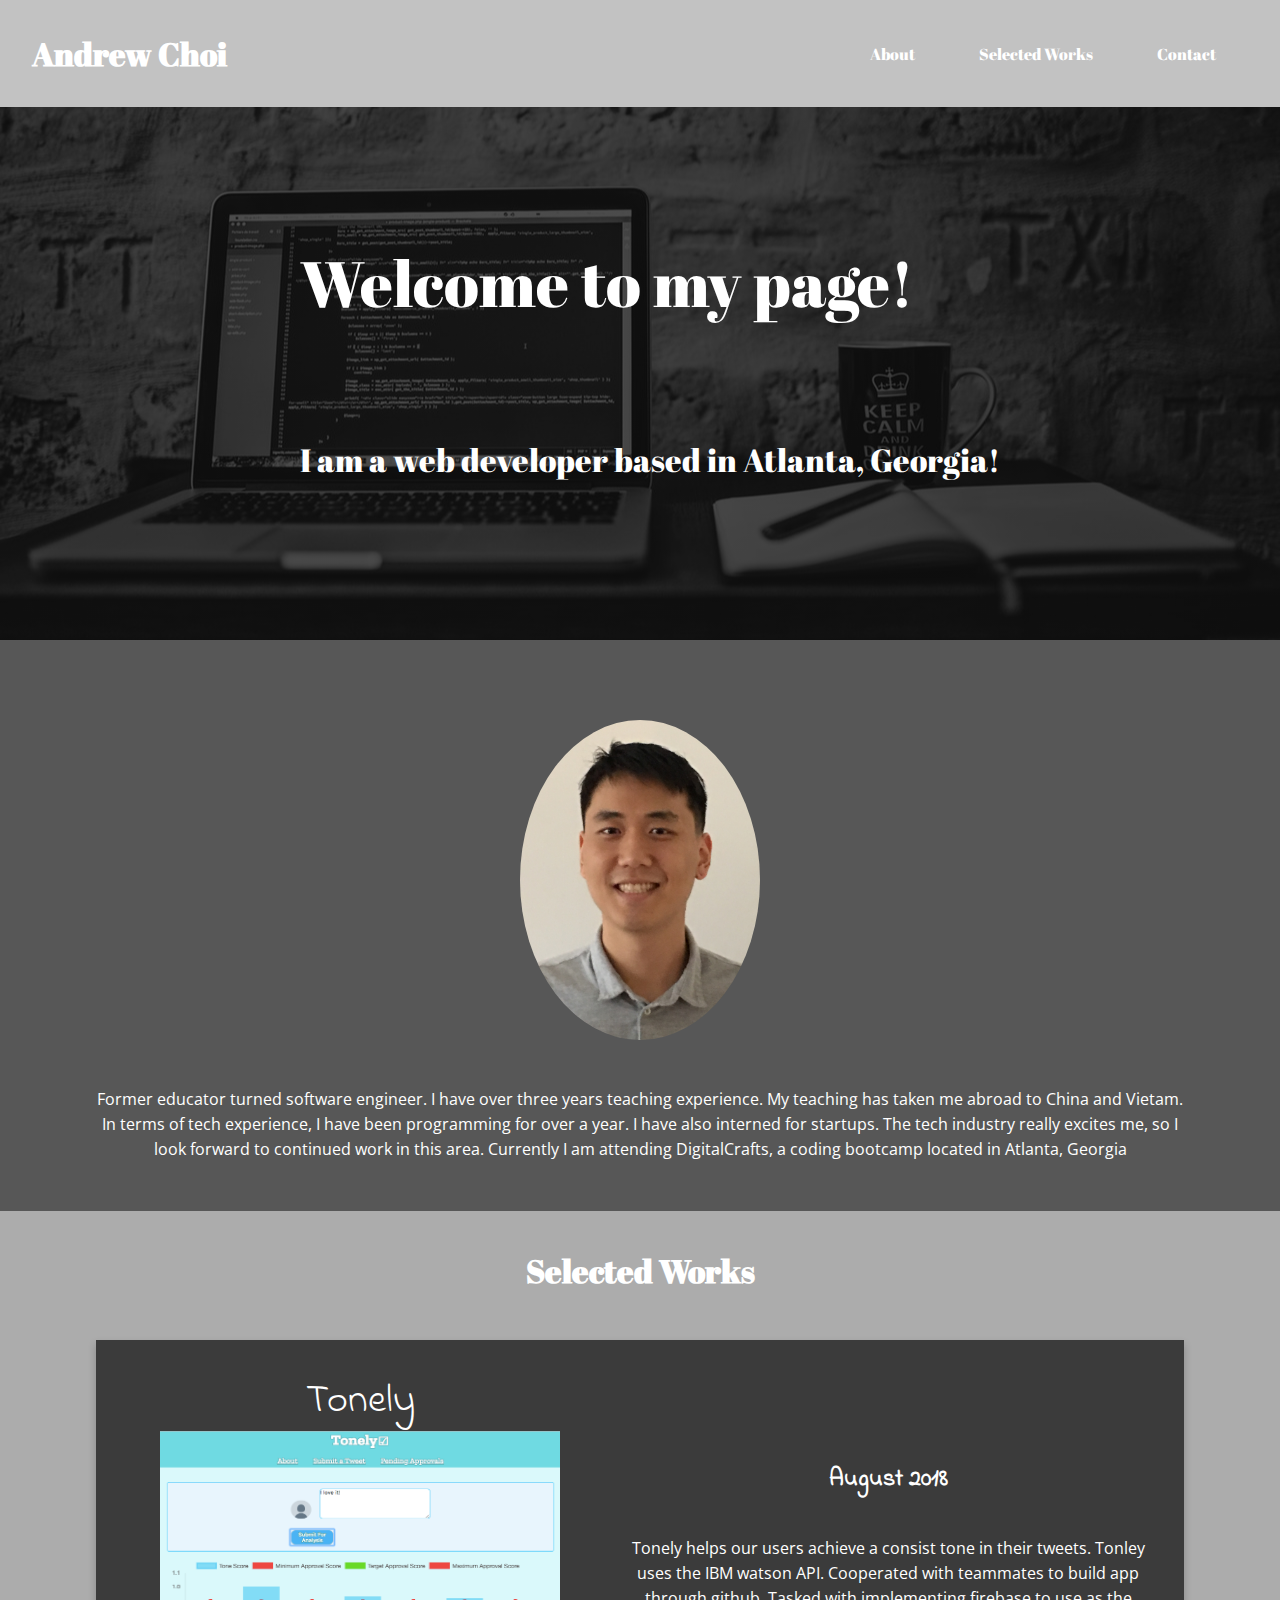
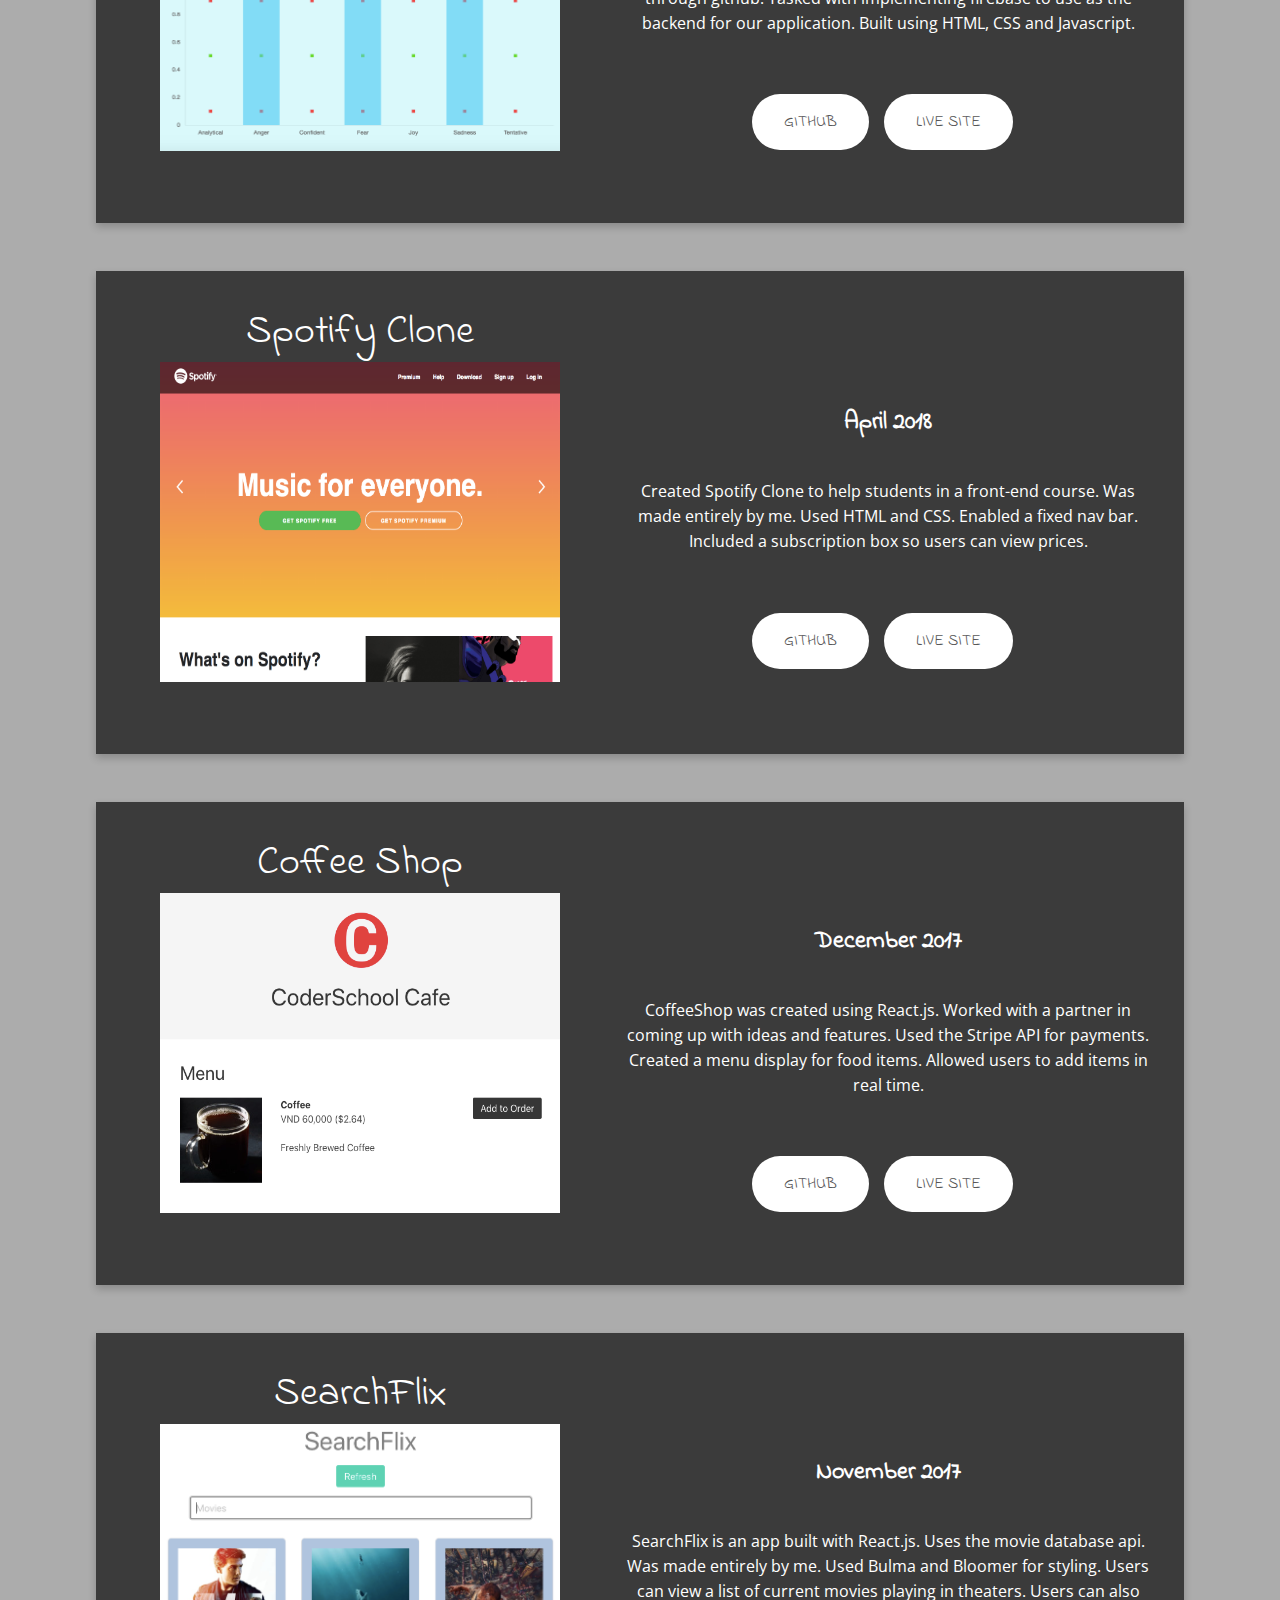
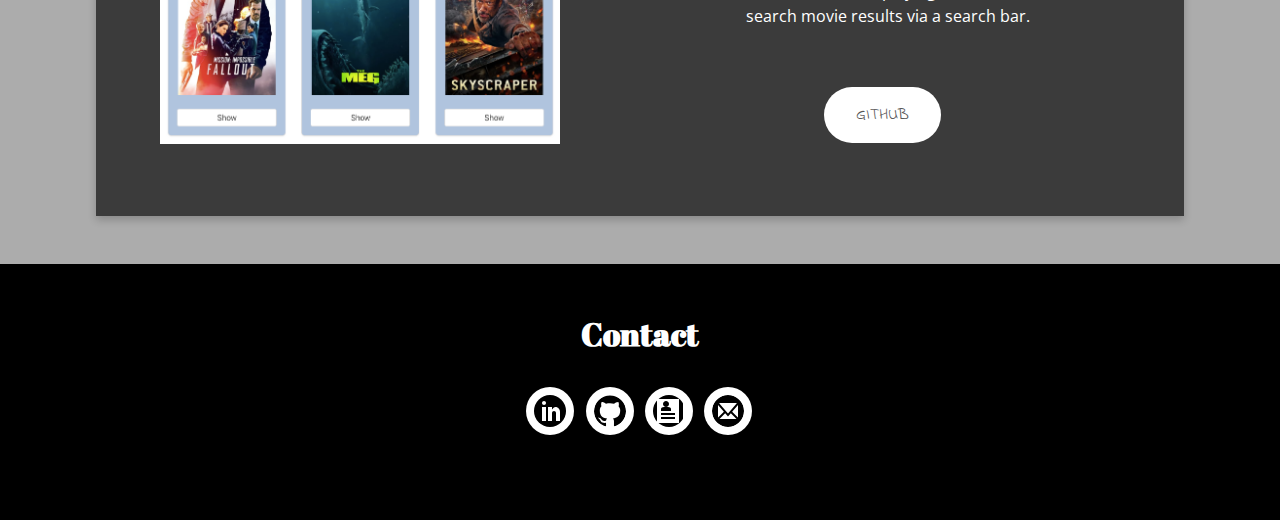
==== commit a7f7753c: "edited font" ====
--- a/index.html
+++ b/index.html
@@ -7,8 +7,11 @@
     <meta http-equiv="X-UA-Compatible" content="ie=edge">
     <link rel="stylesheet" href="styles.css">
     <link href="https://fonts.googleapis.com/css?family=Abril+Fatface" rel="stylesheet">
+    <link href="https://fonts.googleapis.com/css?family=Open+Sans:300,400" rel="stylesheet">
     <link href="https://fonts.googleapis.com/css?family=Indie+Flower" rel="stylesheet">
     <title>Andrew Choi</title>
+    <link rel="shortcut icon" href="./media/favicon.ico" type="image/x-icon">
+    <link rel="icon" href="./media/favicon.ico" type="image/x-icon">
 </head>
 
 <body>
@@ -55,10 +58,10 @@
                     <img src="./media/Tonely.png" alt="Tonely" class="web-image">
                 </div>
                 <div class="content-container">
-                    <h2 class="project-date">
-                        August 2018
-                    </h2>
-                    <span class="paragraph-text">
+                    <div class="project-date">
+                        <h2>August 2018</h2>
+                    </div>
+                    <span class="project-text">
                         Tonely helps our users achieve a consist tone in their tweets. Tonley uses the IBM watson API. Cooperated with teammates
                         to build app through github. Tasked with implementing firebase to use as the backend for our application.
                         Built using HTML, CSS and Javascript.
@@ -80,10 +83,10 @@
                     <img src="./media/spotify.png" alt="Spotify" class="web-image">
                 </div>
                 <div class="content-container">
-                    <h2 class="project-date">
-                        April 2018
-                    </h2>
-                    <span class="paragraph-text">
+                    <div class="project-date">
+                        <h2>April 2018</h2>
+                    </div>
+                    <span class="project-text">
                         Created Spotify Clone to help students in a front-end course. Was made entirely by me. Used HTML and CSS. Enabled a fixed
                         nav bar. Included a subscription box so users can view prices.
                     </span>
@@ -102,10 +105,10 @@
                     <img src="./media/coffee.png" alt="coffee" class="web-image">
                 </div>
                 <div class="content-container">
-                    <h2 class="project-date">
-                        December 2017
-                    </h2>
-                    <span class="paragraph-text">
+                    <div class="project-date">
+                        <h2>December 2017</h2>
+                    </div>
+                    <span class="project-text">
                         CoffeeShop was created using React.js. Worked with a partner in coming up with ideas and features. Used the Stripe API for
                         payments. Created a menu display for food items. Allowed users to add items in real time.
                     </span>
@@ -125,10 +128,10 @@
                     <img src="./media/searchflix.png" alt="SearchFlix" class="web-image">
                 </div>
                 <div class="content-container">
-                    <h2 class="project-date">
-                        November 2017
-                    </h2>
-                    <span class="paragraph-text">
+                    <div class="project-date">
+                        <h2>November 2017</h2>
+                    </div>
+                    <span class="project-text">
                         SearchFlix is an app built with React.js. Uses the movie database api. Was made entirely by me. Used Bulma and Bloomer for
                         styling. Users can view a list of current movies playing in theaters. Users can also search movie
                         results via a search bar.
--- a/styles.css
+++ b/styles.css
@@ -14,11 +14,6 @@
     color: rgb(255, 255, 255);
 }
 
-.paragraph-text {
-    font-size: 1.3em;
-    letter-spacing: .2em;
-}
-
 /*******************************
 		NAV STYLES
 *******************************/
@@ -87,17 +82,18 @@
 .intro-content {
     color: #ffffff;
     padding-top: 5em;
+    padding-left: 1.2em;
 }
 
 .intro-main {
     display: block;
-    font-size: 4em;
+    font-size: 2.3em;
     font-weight: 400;
 }
 
 .intro-sub {
     display: block;
-    font-size: 2em;
+    font-size: 1.3em;
     font-weight: 400;
     padding-top: 3.5em;
 }
@@ -131,6 +127,11 @@
     padding-bottom: 3em;
 }
 
+.paragraph-text {
+    font-size: 1em;
+    font-family: 'Open Sans', sans-serif;
+}
+
 /*******************************
 		SELECTED WORK STYLES
 *******************************/
@@ -158,6 +159,7 @@
     box-shadow: 0 4px 8px 0 rgba(0, 0, 0, 0.2);
     transition: 0.3s;
     height: 60%;
+    width: 100%;    
     background-color: #3b3b3b;
     text-align: center;
 }
@@ -172,12 +174,17 @@
 }
 
 .project-date {
-    margin-bottom: 1.3em;
+    margin-bottom: 2.5em;
+}
+
+.project-text {
+    font-size: 1em;
+    font-family: 'Open Sans', sans-serif;
 }
 
 .web-image {
-    width: 25em;
-    height: 20em;
+    width: 24em;
+    height: 19em;
 }
 
 .content-container {
@@ -185,7 +192,7 @@
 }
 
 .website-btn {
-    margin-top: 1.5em;
+    margin-top: 3.6em;
     text-transform: uppercase;
     text-decoration: none;
     background-color: #ffffff;
@@ -273,6 +280,19 @@
         background-color: #c2c2c2;
         color: black;
     }
+
+    .intro-main {
+        font-size: 4em;
+    }
+
+    .intro-sub {
+        font-size: 2em;
+    }
+
+    .web-image {
+        width: 25em;
+        height: 20em;
+    }
 }
 
 @media (min-width: 1000px) {
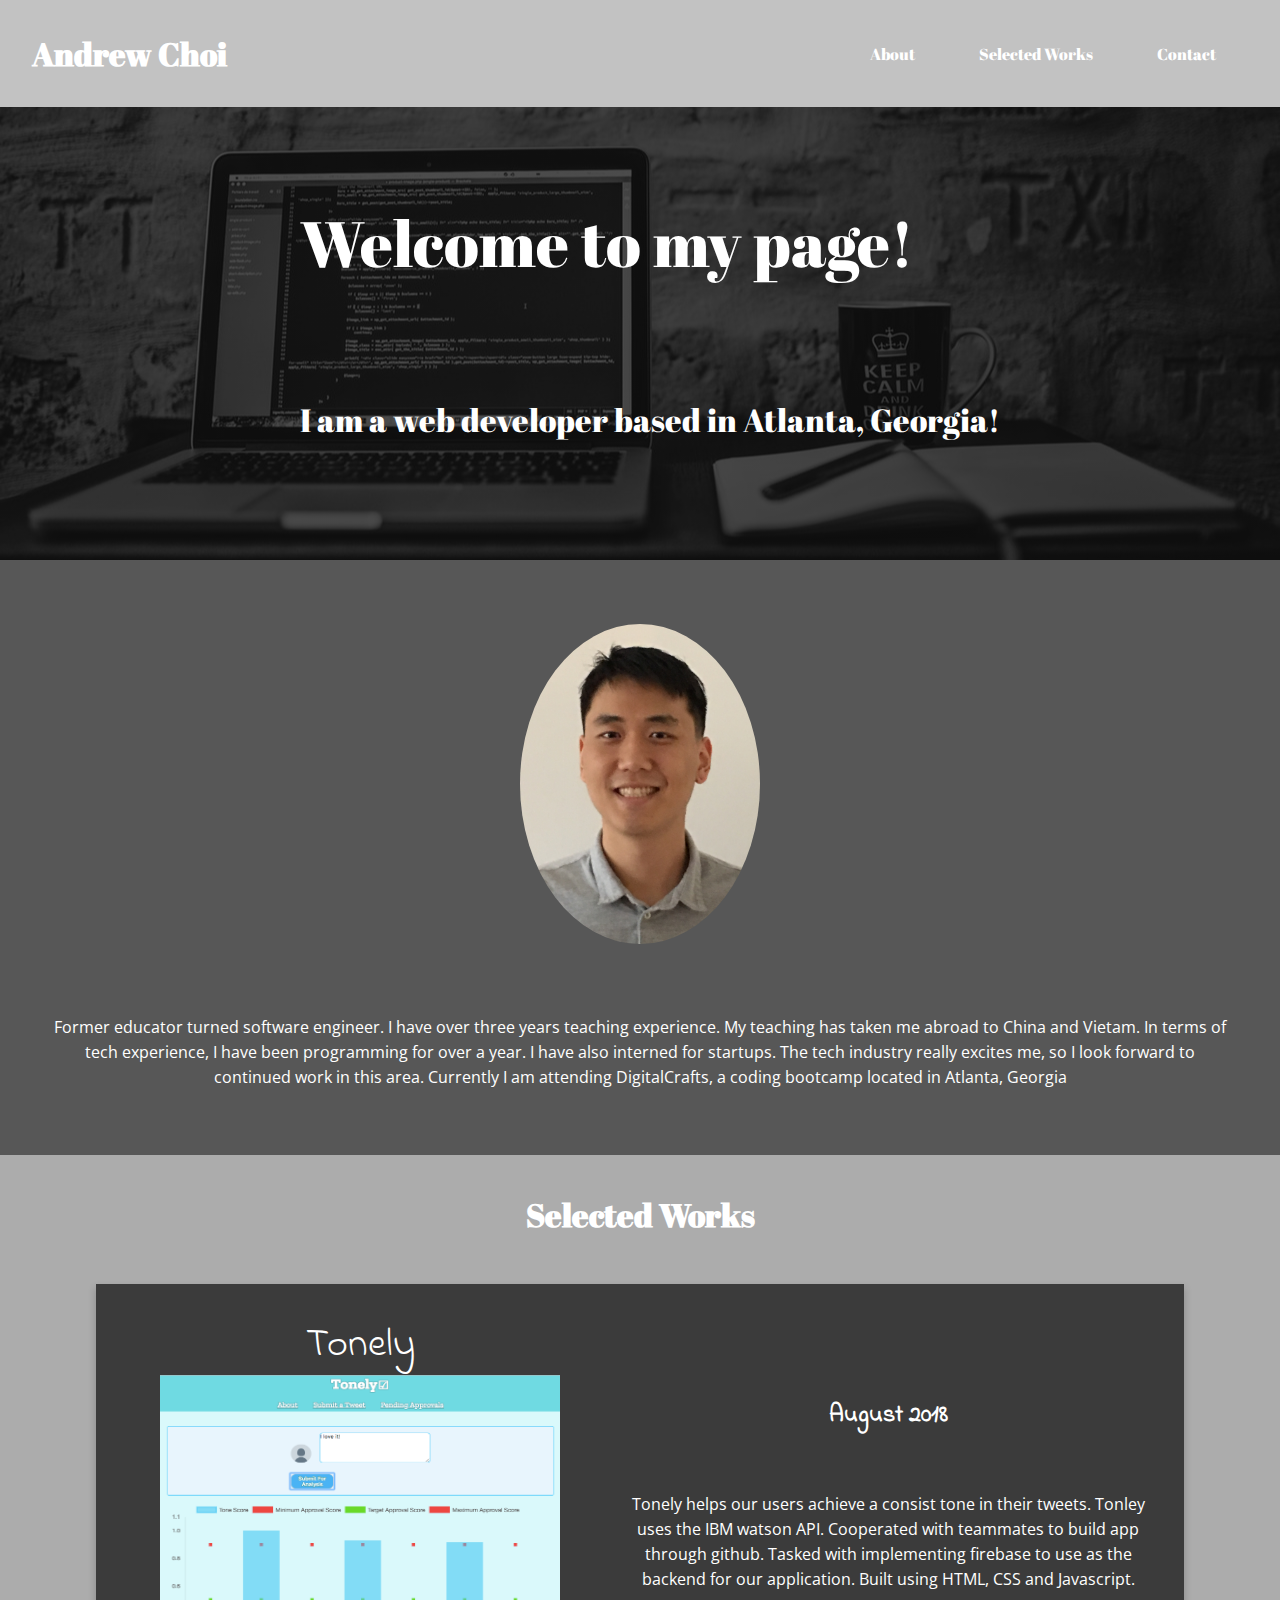
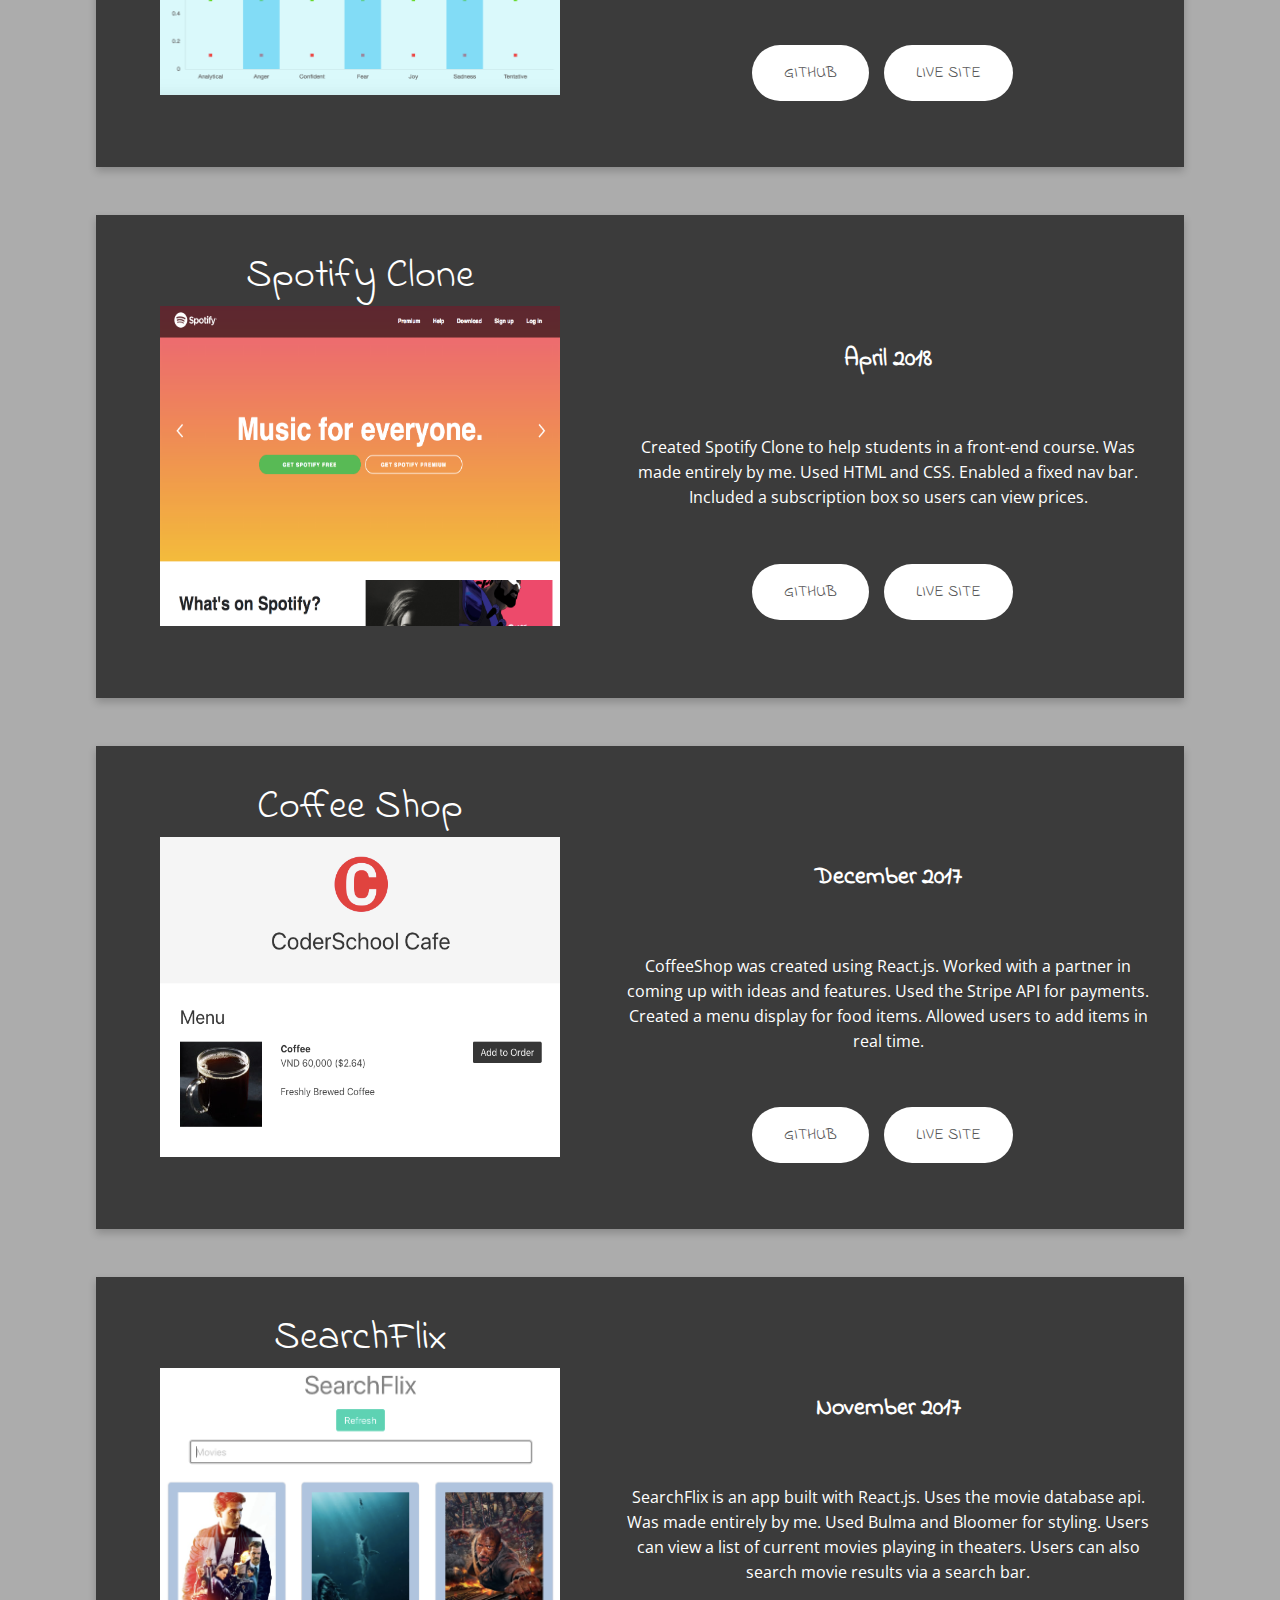
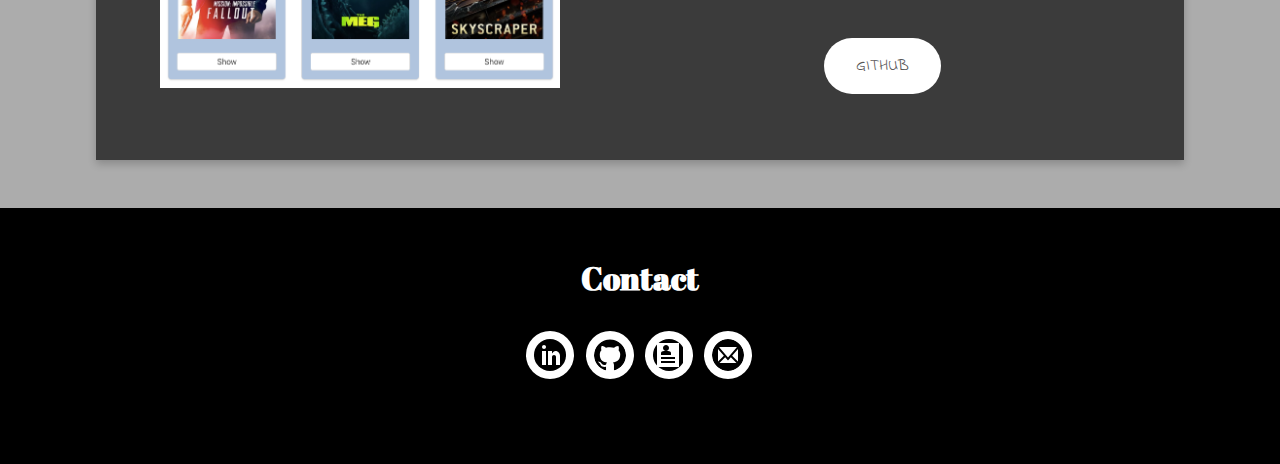
==== commit 8a22fcd7: "changed to make more responsive" ====
--- a/index.html
+++ b/index.html
@@ -39,7 +39,7 @@
     </div>
     <div class="about">
         <img src="./media/myphoto.jpg" alt="" class="myphoto">
-        <div class="column">
+        <div class="column-about">
             <span class="paragraph-text">Former educator turned software engineer. I have over three years teaching experience.
                 My teaching has taken me abroad to China and Vietam. In terms of tech experience, I have been programming
                 for over a year. I have also interned for startups. The tech industry really excites me, so I look forward
--- a/styles.css
+++ b/styles.css
@@ -14,6 +14,14 @@
     color: rgb(255, 255, 255);
 }
 
+.column {
+    padding-top: 3em;
+    margin: 0em 6em 0 6em;
+}
+
+.column:last-child {
+    padding-bottom: 3em;
+}
 /*******************************
 		NAV STYLES
 *******************************/
@@ -71,7 +79,7 @@
 .intro {
     background-image: linear-gradient(rgba(0, 0, 0, 0.7), rgba(0, 0, 0, 0.7)),
         url(./media/apple.jpeg);
-    height: 40em;
+    height: 35em;
     background-size: cover;
     background-position: center;
     display: flex;
@@ -87,13 +95,13 @@
 
 .intro-main {
     display: block;
-    font-size: 2.3em;
+    font-size: 2.5em;
     font-weight: 400;
 }
 
 .intro-sub {
     display: block;
-    font-size: 1.3em;
+    font-size: 1.5em;
     font-weight: 400;
     padding-top: 3.5em;
 }
@@ -103,28 +111,21 @@
 *******************************/
 
 .about {
-    display: flex;
-    align-items: center;
-    flex-direction: column;
     font-family: 'Indie Flower', cursive;
     background-color: #575757;
     text-align: center;
+    padding: 4em 0 4em 0;
 }
 
 .myphoto {
-    margin-top: 5em;
     width: 15em;
     height: 20em;
     border-radius: 50%;
-}
-
-.column {
-    padding-top: 3em;
-    margin: 0em 6em 0 6em;
-}
-
-.column:last-child {
-    padding-bottom: 3em;
+    margin-bottom: 4em;
+}
+
+.column-about {
+    margin: 0em 3em 0 3em;
 }
 
 .paragraph-text {
@@ -174,7 +175,7 @@
 }
 
 .project-date {
-    margin-bottom: 2.5em;
+    margin-bottom: 3.7em;
 }
 
 .project-text {
@@ -192,7 +193,7 @@
 }
 
 .website-btn {
-    margin-top: 3.6em;
+    margin-top: 3.3em;
     text-transform: uppercase;
     text-decoration: none;
     background-color: #ffffff;
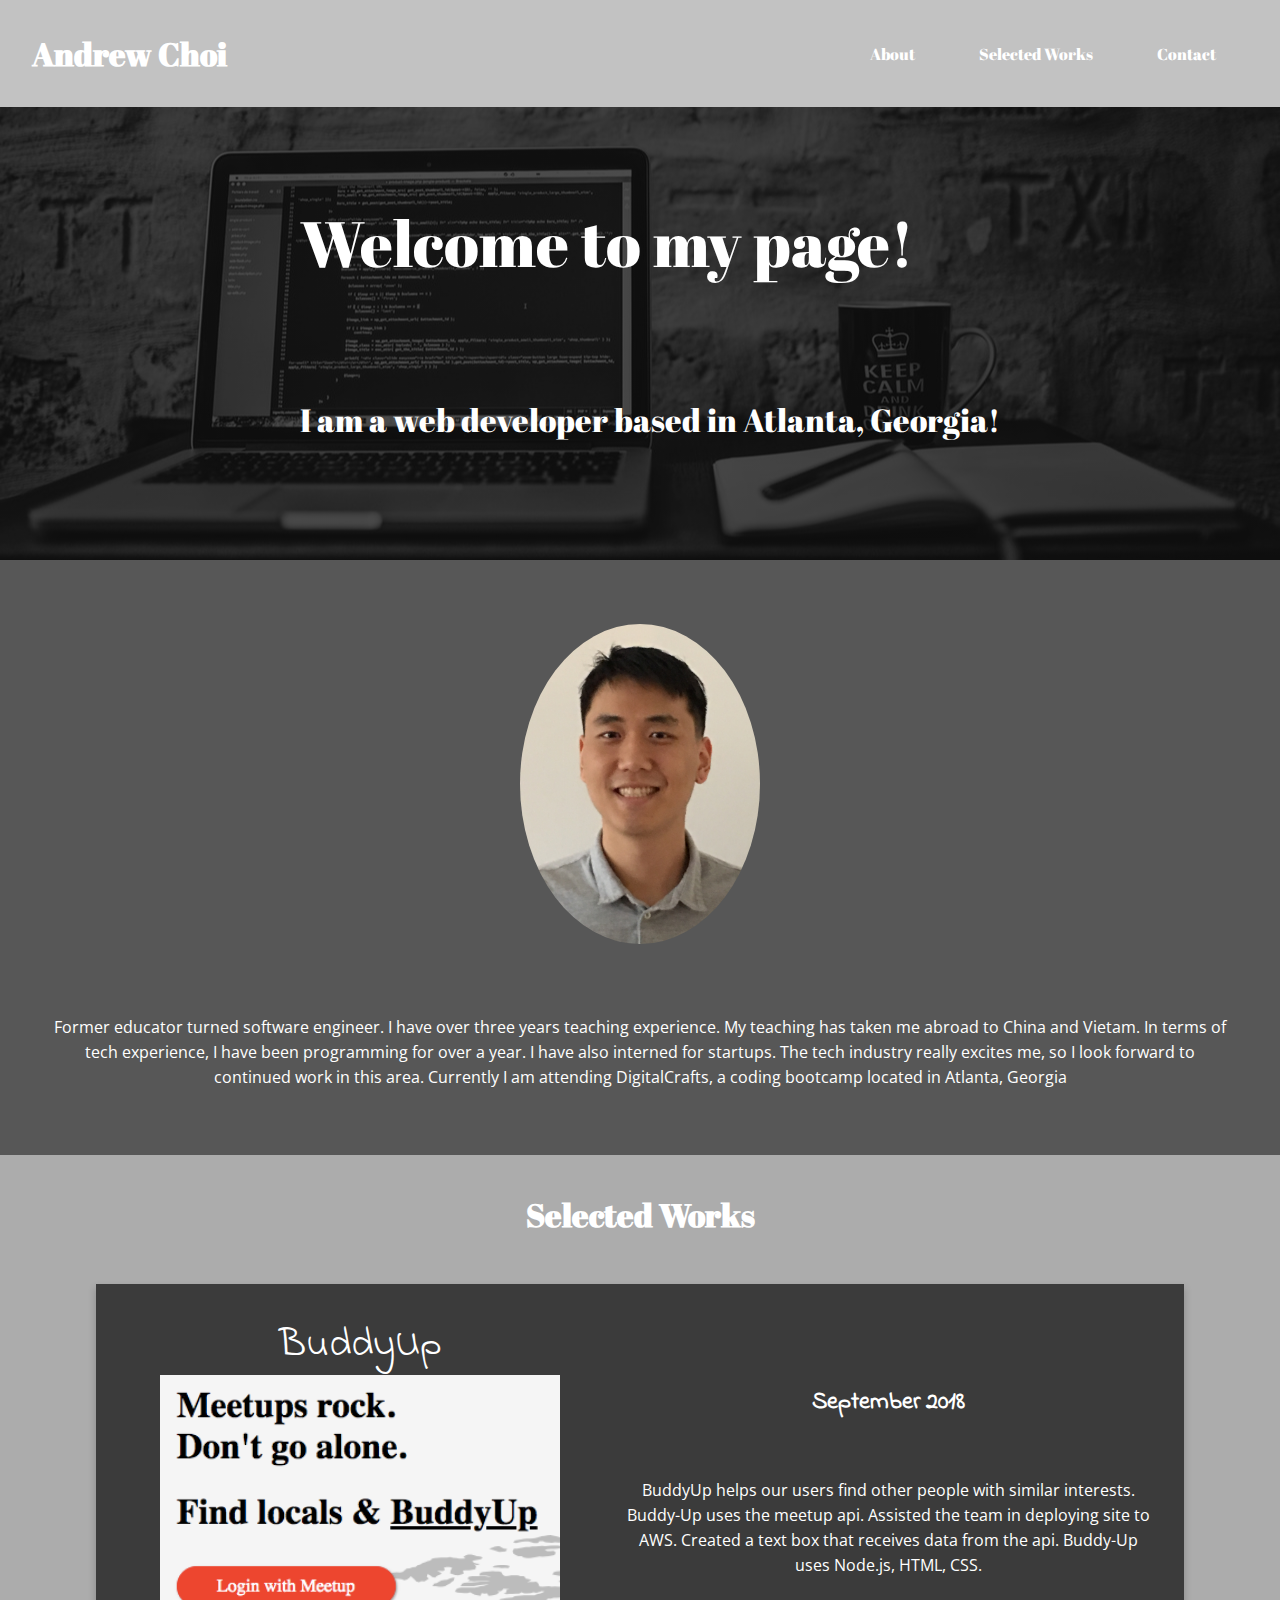
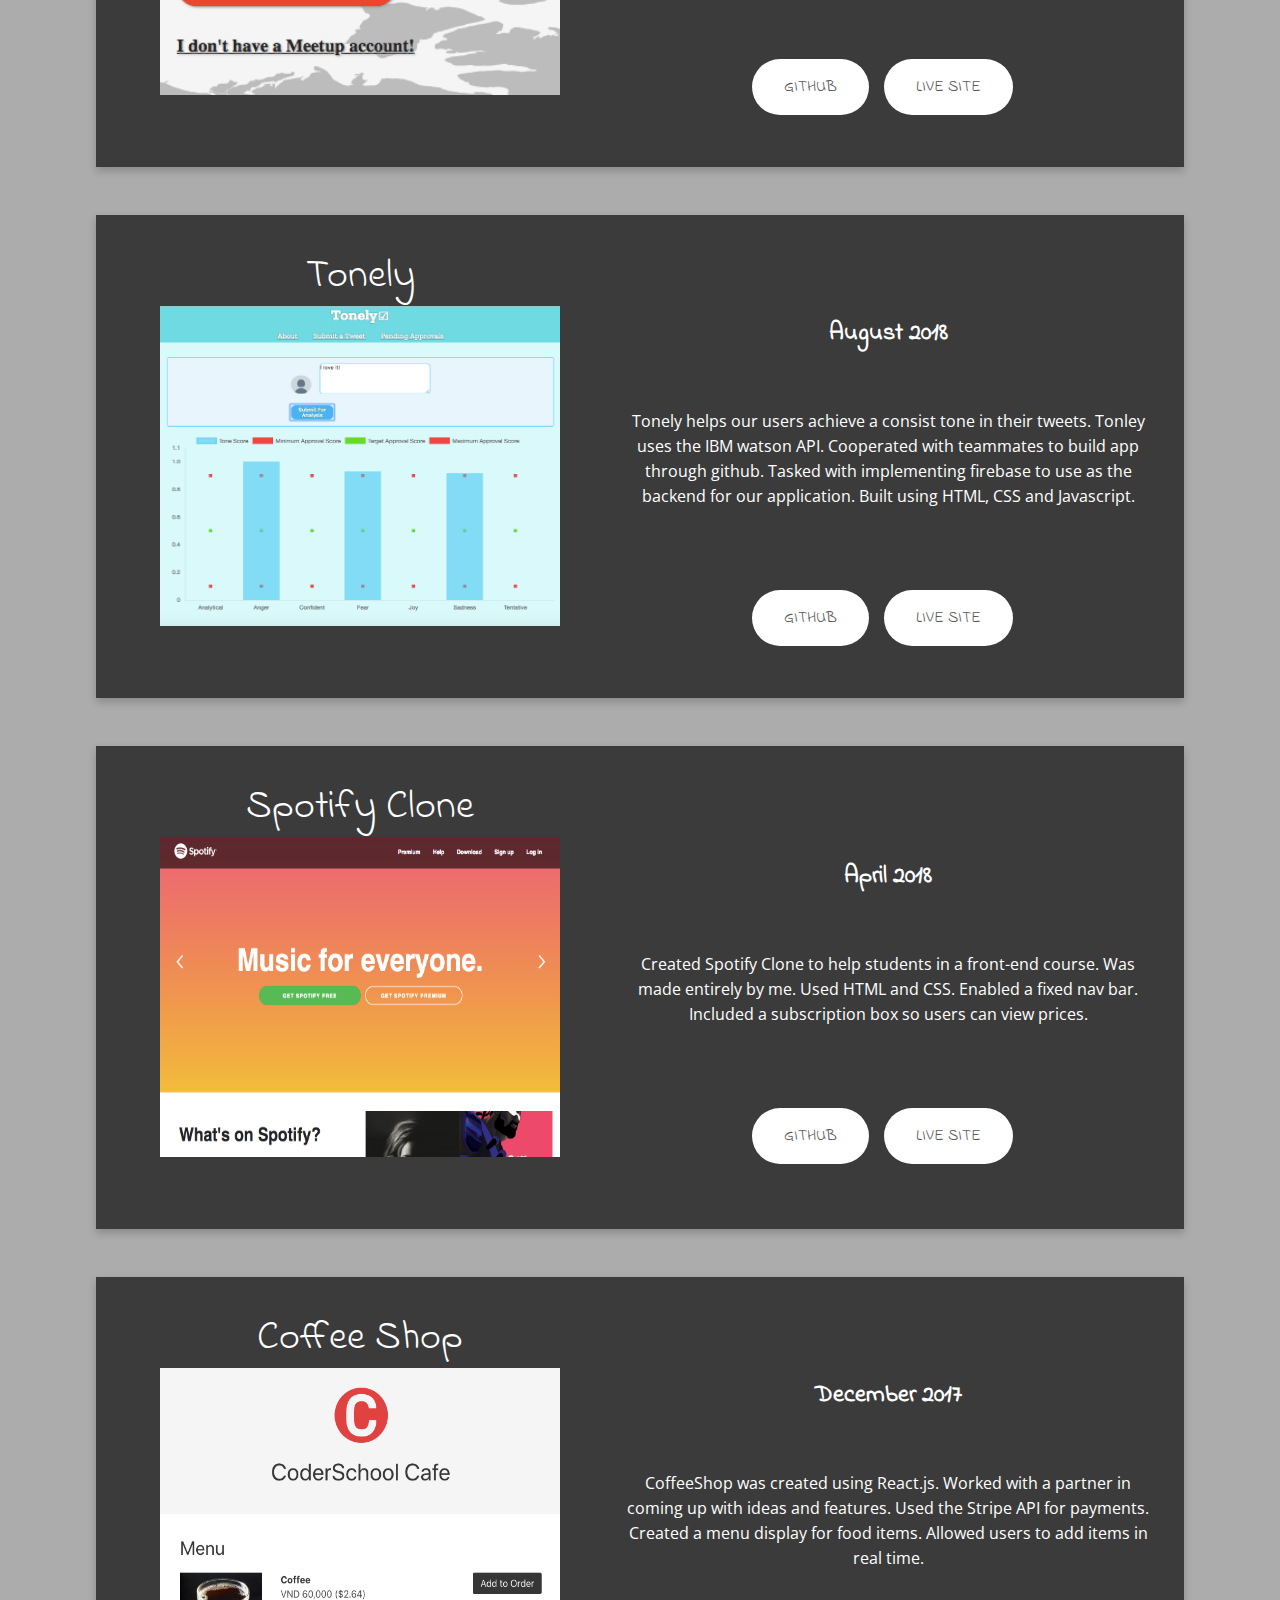
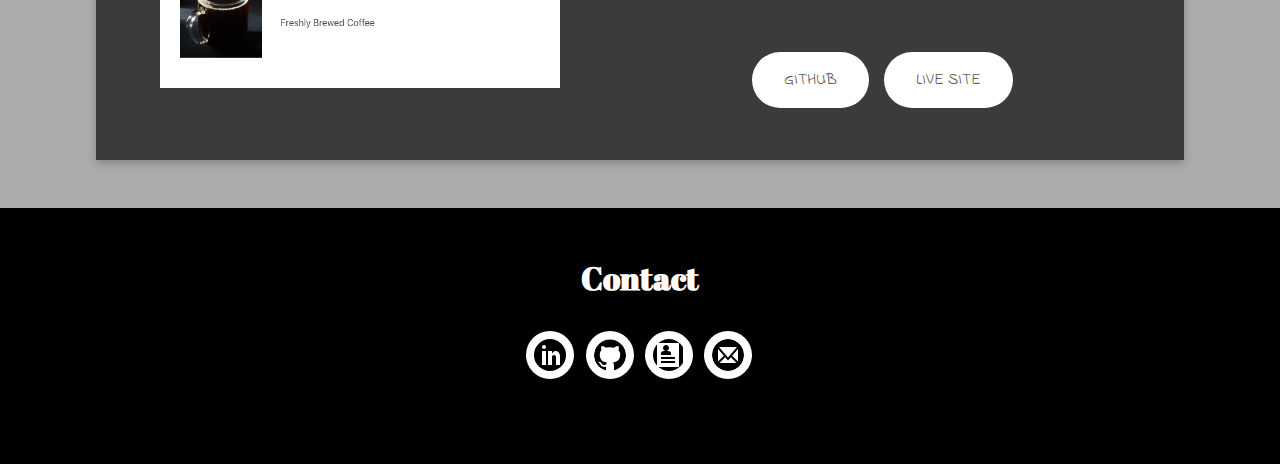
==== commit fdd46189: "added buddyup as a work card" ====
--- a/index.html
+++ b/index.html
@@ -51,7 +51,31 @@
 
     <div class="selected-work">
         <h1 class="selected-title">Selected Works</h1>
+        
         <div class="column">
+            <div class="work-card">
+                <div class="image-container">
+                    <span class="work-title">BuddyUp</span>
+                    <img src="./media/buddy.png" alt="Tonely" class="web-image">
+                </div>
+                <div class="content-container">
+                    <div class="project-date">
+                        <h2>September 2018</h2>
+                    </div>
+                    <span class="project-text">
+                        BuddyUp helps our users find other people with similar interests. Buddy-Up uses the meetup api. Assisted the team
+                        in deploying site to AWS. Created a text box that receives data from the api. Buddy-Up uses Node.js, HTML, CSS.
+                    </span>
+                    <div class="card-btns">
+                        <a href="https://github.com/achoi2/Buddy-up" target="_blank" class="website-btn">Github</a>
+                        <a href="https://achoi2.github.io/Buddy-up/" target="_blank" class="website-btn">Live Site
+                        </a>
+                    </div>
+                </div>
+            </div>
+        </div>
+        
+            <div class="column">
             <div class="work-card">
                 <div class="image-container">
                     <span class="work-title">Tonely</span>
@@ -121,27 +145,7 @@
                 </div>
             </div>
         </div>
-        <div class="column">
-            <div class="work-card">
-                <div class="image-container">
-                    <span class="work-title">SearchFlix</span>
-                    <img src="./media/searchflix.png" alt="SearchFlix" class="web-image">
-                </div>
-                <div class="content-container">
-                    <div class="project-date">
-                        <h2>November 2017</h2>
-                    </div>
-                    <span class="project-text">
-                        SearchFlix is an app built with React.js. Uses the movie database api. Was made entirely by me. Used Bulma and Bloomer for
-                        styling. Users can view a list of current movies playing in theaters. Users can also search movie
-                        results via a search bar.
-                    </span>
-                    <div class="card-btns">
-                        <a href="https://github.com/achoi2/SearchFlix" target="_blank" class="website-btn">Github</a>
-                    </div>
-                </div>
-            </div>
-        </div>
+        
     </div>
     <div class="contact">
         <div class="column">
@@ -163,4 +167,28 @@
     <script src="index.js"></script>
 </body>
 
-</html>+</html>
+
+
+
+<!-- <div class="column">
+    <div class="work-card">
+        <div class="image-container">
+            <span class="work-title">SearchFlix</span>
+            <img src="./media/searchflix.png" alt="SearchFlix" class="web-image">
+        </div>
+        <div class="content-container">
+            <div class="project-date">
+                <h2>November 2017</h2>
+            </div>
+            <span class="project-text">
+                SearchFlix is an app built with React.js. Uses the movie database api. Was made entirely by me. Used Bulma and Bloomer for
+                styling. Users can view a list of current movies playing in theaters. Users can also search movie results
+                via a search bar.
+            </span>
+            <div class="card-btns">
+                <a href="https://github.com/achoi2/SearchFlix" target="_blank" class="website-btn">Github</a>
+            </div>
+        </div>
+    </div>
+</div> -->--- a/styles.css
+++ b/styles.css
@@ -131,6 +131,7 @@
 .paragraph-text {
     font-size: 1em;
     font-family: 'Open Sans', sans-serif;
+    margin-bottom: .7em;
 }
 
 /*******************************
@@ -193,7 +194,7 @@
 }
 
 .website-btn {
-    margin-top: 3.3em;
+    margin-top: 5em;
     text-transform: uppercase;
     text-decoration: none;
     background-color: #ffffff;
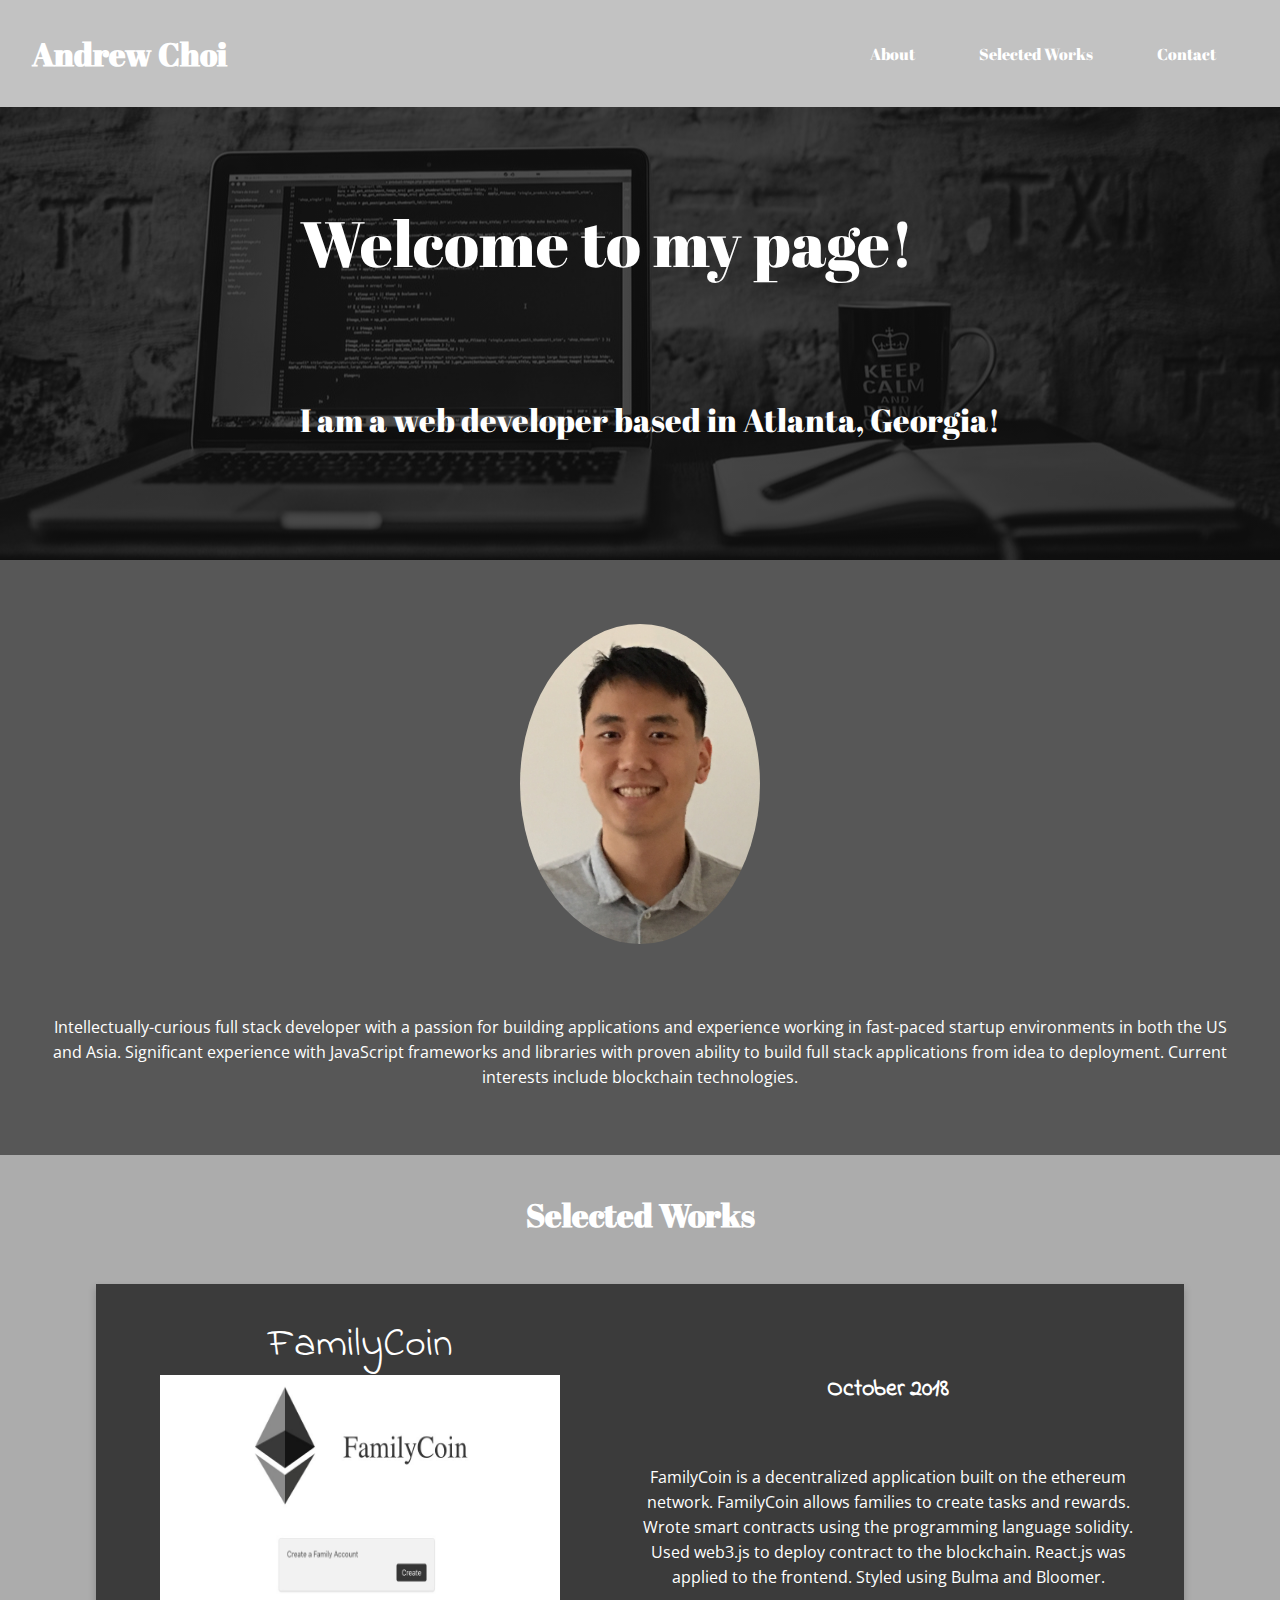
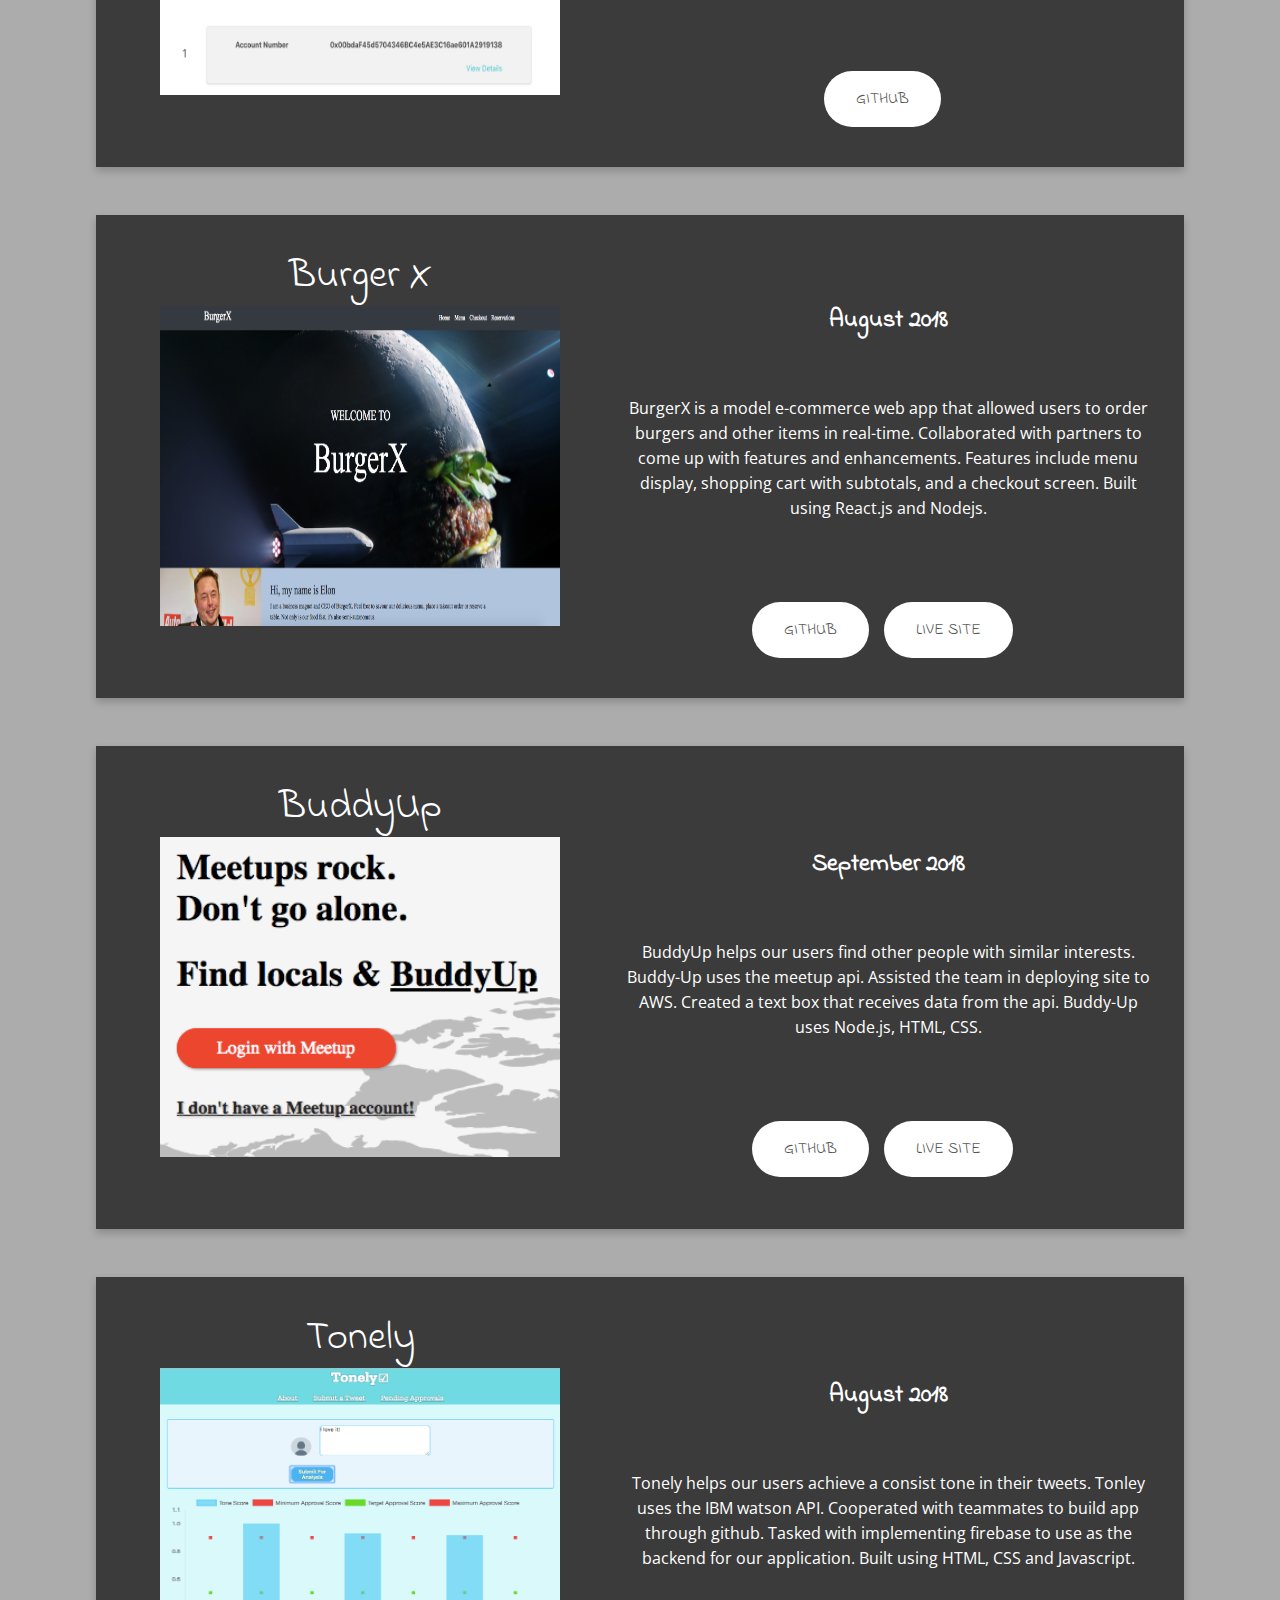
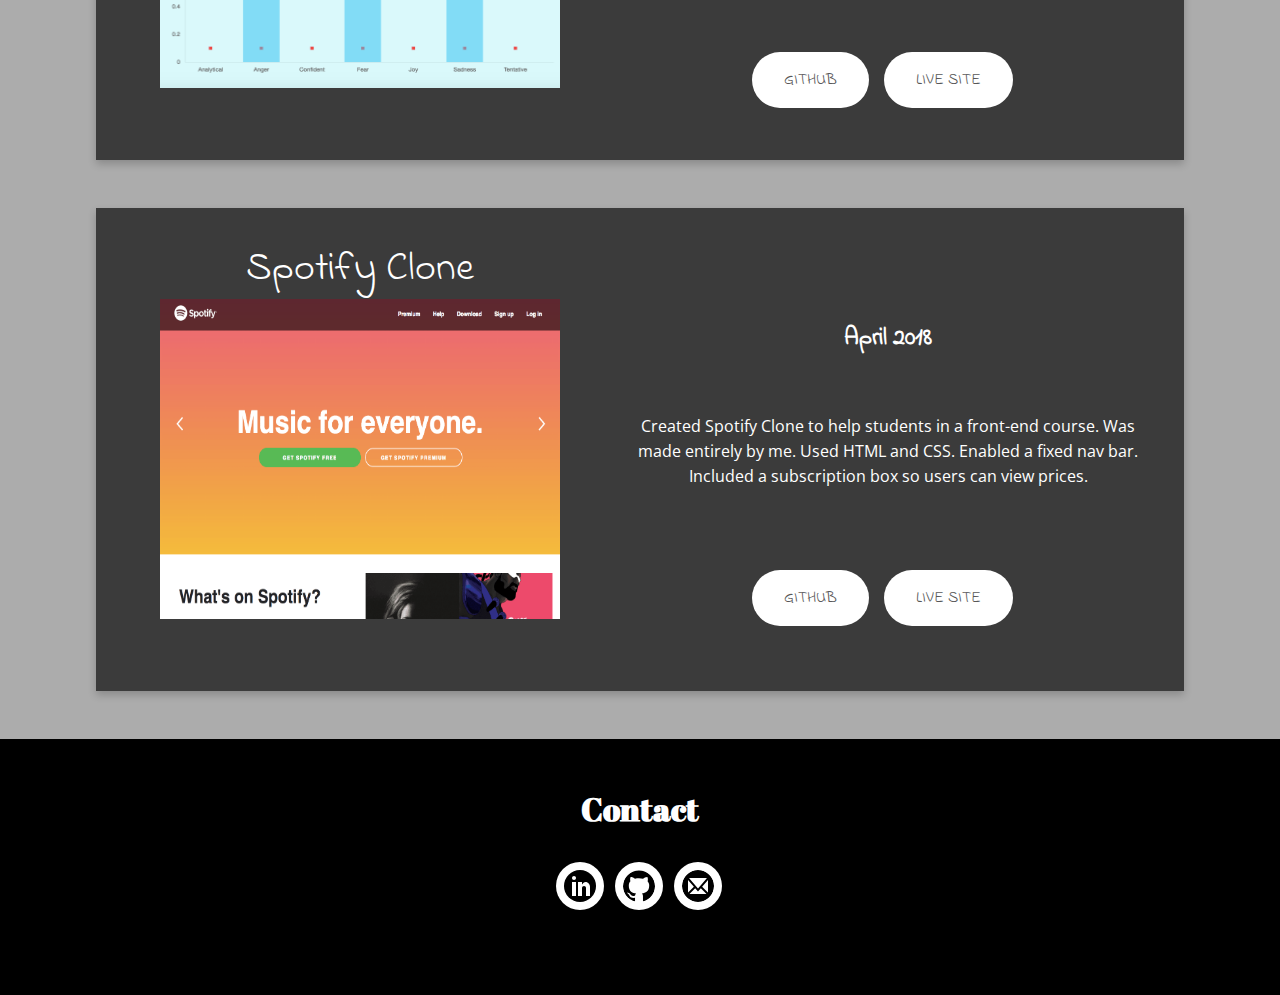
==== commit ed1faf70: "removed resume and resume button" ====
--- a/index.html
+++ b/index.html
@@ -40,18 +40,69 @@
     <div class="about">
         <img src="./media/myphoto.jpg" alt="" class="myphoto">
         <div class="column-about">
-            <span class="paragraph-text">Former educator turned software engineer. I have over three years teaching experience.
-                My teaching has taken me abroad to China and Vietam. In terms of tech experience, I have been programming
-                for over a year. I have also interned for startups. The tech industry really excites me, so I look forward
-                to continued work in this area. Currently I am attending DigitalCrafts, a coding bootcamp located in Atlanta,
-                Georgia
+            <span class="paragraph-text">Intellectually-curious full stack developer with a passion for building applications and experience working in
+            fast-paced startup environments in both the US and Asia. Significant experience 
+            with JavaScript frameworks and libraries with proven ability to build full stack applications from idea to deployment. 
+            Current interests include blockchain
+            technologies.
             </span>
         </div>
     </div>
 
     <div class="selected-work">
         <h1 class="selected-title">Selected Works</h1>
-        
+
+        <div class="column">
+            <div class="work-card">
+                <div class="image-container">
+                    <span class="work-title">FamilyCoin</span>
+                    <img src="./media/familycoin.jpg" alt="SearchFlix" class="web-image">
+                </div>
+                <div class="content-container">
+                    <div class="project-date">
+                        <h2>October 2018</h2>
+                    </div>
+                    <span class="project-text">
+                        FamilyCoin is a decentralized application built on the ethereum network. FamilyCoin allows
+                        families to create tasks and
+                        rewards. Wrote smart contracts using the programming language solidity. Used web3.js to deploy
+                        contract to the
+                        blockchain. React.js was applied to the frontend. Styled using Bulma and Bloomer.
+                    </span>
+                    <div class="card-btns">
+                        <a href="https://github.com/achoi2/FamilyCoin" target="_blank" class="website-btn">Github</a>
+                    </div>
+                </div>
+            </div>
+        </div>
+
+        <div class="column">
+            <div class="work-card">
+                <div class="image-container">
+                    <span class="work-title">Burger X</span>
+                    <img src="./media/BurgerX.png" alt="BurgerX" class="web-image">
+                </div>
+                <div class="content-container">
+                    <div class="project-date">
+                        <h2>August 2018</h2>
+                    </div>
+                    <span class="project-text">
+                        BurgerX is a model e-commerce web app that allowed users to order burgers and other items in
+                        real-time. Collaborated
+                        with partners to come up with features and enhancements. Features include menu display, shopping
+                        cart with subtotals,
+                        and a checkout screen. Built using React.js and Nodejs.
+                    </span>
+                    <div class="card-btns">
+                        <a href="https://github.com/achoi2/BurgerX" target="_blank" class="website-btn">Github</a>
+                        <a href="http://burgerx.fun" target="_blank" class="website-btn">Live
+                            Site
+                        </a>
+                    </div>
+                </div>
+            </div>
+        </div>
+
         <div class="column">
             <div class="work-card">
                 <div class="image-container">
@@ -63,8 +114,10 @@
                         <h2>September 2018</h2>
                     </div>
                     <span class="project-text">
-                        BuddyUp helps our users find other people with similar interests. Buddy-Up uses the meetup api. Assisted the team
-                        in deploying site to AWS. Created a text box that receives data from the api. Buddy-Up uses Node.js, HTML, CSS.
+                        BuddyUp helps our users find other people with similar interests. Buddy-Up uses the meetup api.
+                        Assisted the team
+                        in deploying site to AWS. Created a text box that receives data from the api. Buddy-Up uses
+                        Node.js, HTML, CSS.
                     </span>
                     <div class="card-btns">
                         <a href="https://github.com/achoi2/Buddy-up" target="_blank" class="website-btn">Github</a>
@@ -74,8 +127,8 @@
                 </div>
             </div>
         </div>
-        
-            <div class="column">
+
+        <div class="column">
             <div class="work-card">
                 <div class="image-container">
                     <span class="work-title">Tonely</span>
@@ -86,13 +139,17 @@
                         <h2>August 2018</h2>
                     </div>
                     <span class="project-text">
-                        Tonely helps our users achieve a consist tone in their tweets. Tonley uses the IBM watson API. Cooperated with teammates
-                        to build app through github. Tasked with implementing firebase to use as the backend for our application.
+                        Tonely helps our users achieve a consist tone in their tweets. Tonley uses the IBM watson API.
+                        Cooperated with teammates
+                        to build app through github. Tasked with implementing firebase to use as the backend for our
+                        application.
                         Built using HTML, CSS and Javascript.
                     </span>
                     <div class="card-btns">
-                        <a href="https://github.com/achoi2/Tweet-Sentiment-Analysis" target="_blank" class="website-btn">Github</a>
-                        <a href="https://achoi2.github.io/Tweet-Sentiment-Analysis/" target="_blank" class="website-btn">Live
+                        <a href="https://github.com/achoi2/Tweet-Sentiment-Analysis" target="_blank"
+                            class="website-btn">Github</a>
+                        <a href="https://achoi2.github.io/Tweet-Sentiment-Analysis/" target="_blank"
+                            class="website-btn">Live
                             Site
                         </a>
                     </div>
@@ -111,41 +168,20 @@
                         <h2>April 2018</h2>
                     </div>
                     <span class="project-text">
-                        Created Spotify Clone to help students in a front-end course. Was made entirely by me. Used HTML and CSS. Enabled a fixed
+                        Created Spotify Clone to help students in a front-end course. Was made entirely by me. Used HTML
+                        and CSS. Enabled a fixed
                         nav bar. Included a subscription box so users can view prices.
                     </span>
                     <div class="card-btns">
                         <a href="https://github.com/achoi2/Spotify-Clone" target="_blank" class="website-btn">Github</a>
-                        <a href="https://achoi2.github.io/Spotify-Clone/" target="_blank" class="website-btn">Live Site</a>
-                    </div>
-                </div>
-            </div>
-        </div>
-
-        <div class="column">
-            <div class="work-card">
-                <div class="image-container">
-                    <span class="work-title">Coffee Shop</span>
-                    <img src="./media/coffee.png" alt="coffee" class="web-image">
-                </div>
-                <div class="content-container">
-                    <div class="project-date">
-                        <h2>December 2017</h2>
-                    </div>
-                    <span class="project-text">
-                        CoffeeShop was created using React.js. Worked with a partner in coming up with ideas and features. Used the Stripe API for
-                        payments. Created a menu display for food items. Allowed users to add items in real time.
-                    </span>
-                    <div class="card-btns">
-                        <a href="https://github.com/oscarjes/coderschool-coffee" target="_blank" class="website-btn">Github</a>
-                        <a href="https://oscarjes.github.io/coderschool-coffee/" target="_blank" class="website-btn">Live
-                            Site
-                        </a>
-                    </div>
-                </div>
-            </div>
-        </div>
-        
+                        <a href="https://achoi2.github.io/Spotify-Clone/" target="_blank" class="website-btn">Live
+                            Site</a>
+                    </div>
+                </div>
+            </div>
+        </div>
+
+
     </div>
     <div class="contact">
         <div class="column">
@@ -153,11 +189,14 @@
                 <h1>Contact</h1>
                 <div class="social-media">
                     <ul class="media-list">
-                        <li><a href="https://www.linkedin.com/in/andrew-choi-26a02141/" target="_blank"><img src="./media/linkedin.png"
-                                    alt="linkedin"></a></li>
-                        <li><a href="https://github.com/achoi2" target="_blank"><img src="./media/github.png" alt="github"></a></li>
-                        <li><a href="./Resume.pdf" download="resume"><img src="./media/resume.png" alt="resume"></li></a>
-                        <li><address><a href="mailto:andrewchoi1@hotmail.com"><img src="./media/email.png" alt="email"></a></address></li>
+                        <li><a href="https://www.linkedin.com/in/andrew-choi-26a02141/" target="_blank"><img
+                                    src="./media/linkedin.png" alt="linkedin"></a></li>
+                        <li><a href="https://github.com/achoi2" target="_blank"><img src="./media/github.png"
+                                    alt="github"></a></li>                        
+                        <li>
+                            <address><a href="mailto:andrewchoi1@hotmail.com"><img src="./media/email.png"
+                                        alt="email"></a></address>
+                        </li>
                     </ul>
                 </div>
             </div>
